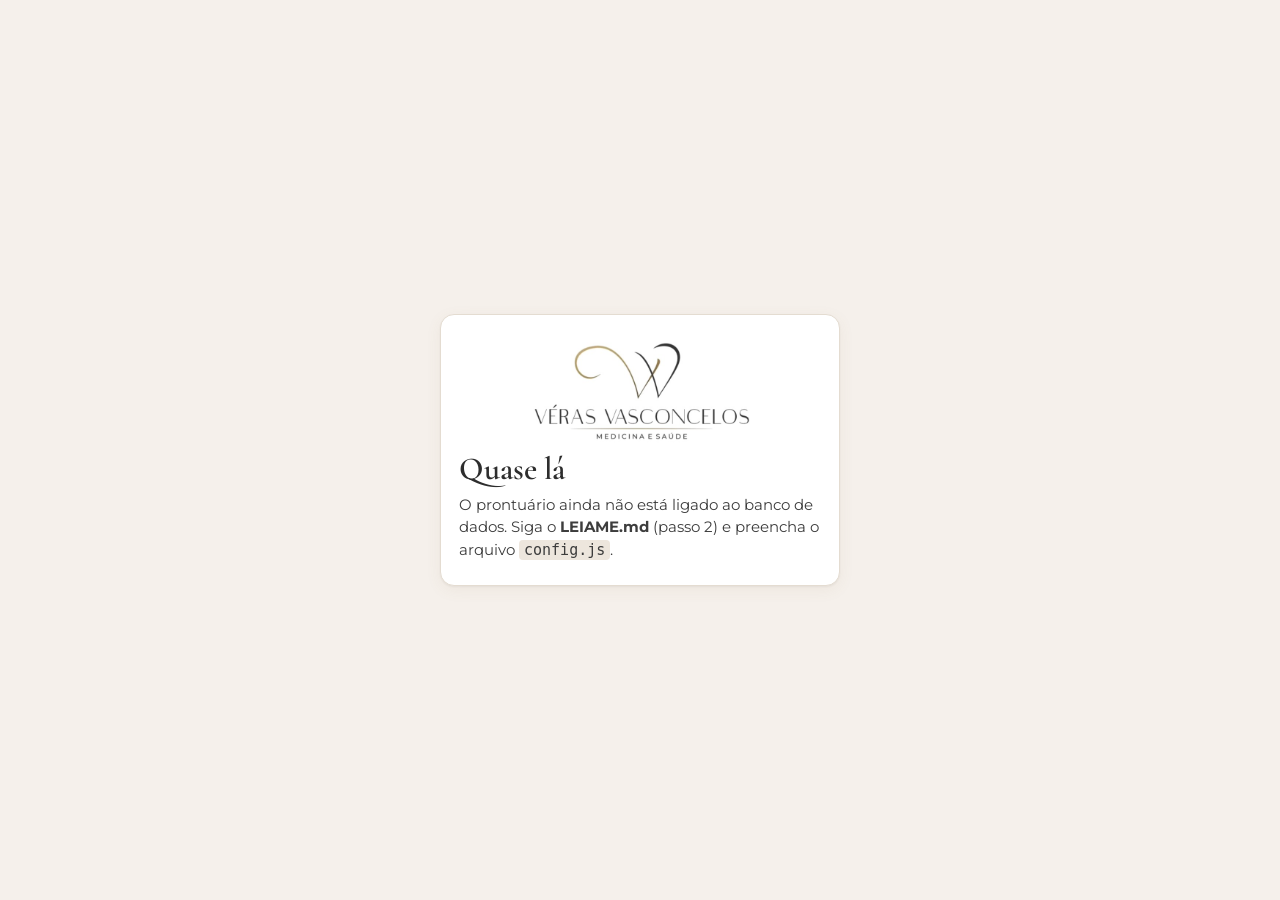
==== prontuario/index.html @ 3e129592 "Adiciona Prontuário Véras Vasconcelos: admissão, evoluções com fotos, materiais, financeiro e backup" ====
<!doctype html>
<html lang="pt-BR">
<head>
  <meta charset="utf-8">
  <meta name="viewport" content="width=device-width, initial-scale=1, viewport-fit=cover">
  <meta name="robots" content="noindex, nofollow">
  <meta name="theme-color" content="#F5F0EB">
  <meta name="apple-mobile-web-app-capable" content="yes">
  <meta name="apple-mobile-web-app-status-bar-style" content="default">
  <meta name="apple-mobile-web-app-title" content="Prontuário VV">
  <title>Prontuário · Véras Vasconcelos</title>
  <link rel="manifest" href="manifest.webmanifest">
  <link rel="icon" type="image/png" href="icones/icone-192.png">
  <link rel="apple-touch-icon" href="icones/apple-touch-icon.png">
  <link rel="stylesheet" href="style.css">
</head>
<body>

  <!-- Falta configurar o Supabase -->
  <main id="tela-config" class="tela-centro" hidden>
    <div class="cartao cartao-estreito">
      <img src="icones/logo.jpg" alt="Véras Vasconcelos Medicina e Saúde" class="logo-login">
      <h1>Quase lá</h1>
      <p>O prontuário ainda não está ligado ao banco de dados. Siga o <b>LEIAME.md</b> (passo 2) e preencha o arquivo <code>config.js</code>.</p>
    </div>
  </main>

  <!-- Login -->
  <main id="tela-login" class="tela-centro" hidden>
    <form id="form-login" class="cartao cartao-estreito" autocomplete="on">
      <img src="icones/logo.jpg" alt="Véras Vasconcelos Medicina e Saúde" class="logo-login">
      <p class="sobretitulo centro">Prontuário eletrônico</p>
      <div class="campo">
        <label for="login-usuario">Usuário</label>
        <input id="login-usuario" name="username" type="text" autocomplete="username" autocapitalize="none" spellcheck="false" required>
      </div>
      <div class="campo">
        <label for="login-senha">Senha</label>
        <input id="login-senha" name="password" type="password" autocomplete="current-password" required>
      </div>
      <label class="chip chip-largo">
        <input id="login-lembrar" type="checkbox">
        <span>Manter conectado neste aparelho (só no seu celular ou computador pessoal)</span>
      </label>
      <p id="login-erro" class="erro" role="alert" hidden></p>
      <button id="login-botao" type="submit" class="botao botao-primario botao-largo">Entrar</button>
    </form>
  </main>

  <!-- Usuário fora da equipe -->
  <main id="tela-sem-equipe" class="tela-centro" hidden>
    <div class="cartao cartao-estreito">
      <h1>Acesso ainda não liberado</h1>
      <p>O usuário <b id="sem-equipe-email"></b> entrou, mas não está na lista da equipe. Peça para incluir (LEIAME.md, passo 1.7).</p>
      <button id="botao-sair-2" type="button" class="botao botao-secundario">Sair</button>
    </div>
  </main>

  <!-- App -->
  <div id="tela-app" hidden>
    <header class="topo">
      <a href="#/pacientes" class="marca" aria-label="Início">
        <img src="icones/icone-192.png" alt="" width="36" height="36">
        <span><b>Véras Vasconcelos</b><small>Prontuário</small></span>
      </a>
      <nav class="menu-principal" aria-label="Menu">
        <a href="#/pacientes" data-menu="pacientes"><span aria-hidden="true">👤</span>Pacientes</a>
        <a href="#/financeiro" data-menu="financeiro"><span aria-hidden="true">💰</span>Financeiro</a>
        <a href="#/materiais" data-menu="materiais"><span aria-hidden="true">🩹</span>Materiais</a>
        <a href="#/backup" data-menu="backup"><span aria-hidden="true">💾</span>Backup</a>
      </nav>
      <details class="menu-usuario">
        <summary aria-label="Conta"><span id="topo-usuario"></span> ▾</summary>
        <div class="menu-usuario-itens">
          <button id="botao-trocar-senha" type="button">Trocar senha</button>
          <button id="botao-sair-todos" type="button">Sair de todos os aparelhos</button>
          <button id="botao-sair" type="button">Sair</button>
        </div>
      </details>
    </header>
    <main id="conteudo" class="conteudo"></main>
  </div>

  <div id="aviso" class="aviso" role="status" aria-live="polite" hidden></div>

  <script src="config.js"></script>
  <script src="vendor/supabase.js"></script>
  <script type="module" src="js/app.js"></script>
</body>
</html>
---- prontuario/style.css ----
/* Prontuário Véras Vasconcelos — identidade: ouro, creme, carvão;
   Cormorant Garamond (títulos) + Montserrat (texto) */

@font-face { font-family: "Montserrat"; src: url("fontes/Montserrat.woff2") format("woff2"); font-weight: 100 900; font-display: swap; }
@font-face { font-family: "Cormorant Garamond"; src: url("fontes/Cormorant.woff2") format("woff2"); font-weight: 300 700; font-display: swap; }

:root {
  --ouro: #B89A6A;
  --ouro-escuro: #8C7044;
  --ouro-claro: #D4B896;
  --creme: #F5F0EB;
  --creme-2: #EDE6DD;
  --taupe: #C8B49A;
  --carvao: #2D2D2D;
  --texto: #3D3D3D;
  --suave: #6B6B6B;
  --branco: #FFFFFF;
  --linha: #E4DCD1;
  --perigo: #A14B4B;
  --perigo-fundo: #F6E9E7;
  --ok-fundo: #2D2D2D;
  --raio: 14px;
  --sombra: 0 1px 2px rgba(45, 45, 45, .05), 0 4px 16px rgba(140, 112, 68, .07);
  --fonte: "Montserrat", system-ui, -apple-system, "Segoe UI", sans-serif;
  --fonte-titulo: "Cormorant Garamond", Georgia, serif;
  --topo: 64px;
  --menu-baixo: 0px;
}

* { box-sizing: border-box; }
html { -webkit-text-size-adjust: 100%; }
body {
  margin: 0;
  font-family: var(--fonte);
  font-size: 15px;
  line-height: 1.5;
  color: var(--texto);
  background: var(--creme);
  -webkit-font-smoothing: antialiased;
}
[hidden] { display: none !important; }
a { color: var(--ouro-escuro); }
h1, h2, h3 { font-family: var(--fonte-titulo); color: var(--carvao); font-weight: 600; line-height: 1.15; margin: 0; }
h1 { font-size: 2rem; }
h2 { font-size: 1.5rem; }
h3 { font-size: 1.3rem; }
p { margin: .4em 0; }
code { background: var(--creme-2); padding: 1px 5px; border-radius: 4px; }

/* ---------- Telas de entrada ---------- */
.tela-centro { min-height: 100vh; min-height: 100dvh; display: grid; place-items: center; padding: 24px 16px; }
.cartao-estreito { width: 100%; max-width: 400px; }
.logo-login { display: block; width: 220px; max-width: 80%; margin: 4px auto 8px; }
.centro { text-align: center; }

/* ---------- Topo e menu ---------- */
.topo {
  position: sticky; top: 0; z-index: 20;
  display: flex; align-items: center; gap: 16px;
  height: var(--topo);
  padding: 0 max(16px, env(safe-area-inset-left));
  background: rgba(255, 255, 255, .92);
  backdrop-filter: blur(8px);
  border-bottom: 1px solid var(--linha);
}
.marca { display: flex; align-items: center; gap: 10px; text-decoration: none; color: var(--carvao); }
.marca img { border-radius: 10px; }
.marca span { display: flex; flex-direction: column; line-height: 1.1; }
.marca b { font-family: var(--fonte-titulo); font-size: 1.15rem; font-weight: 600; }
.marca small { font-size: .68rem; letter-spacing: .18em; text-transform: uppercase; color: var(--ouro-escuro); }

.menu-principal { display: flex; gap: 4px; margin-left: auto; }
.menu-principal a {
  display: flex; align-items: center; gap: 6px;
  padding: 8px 12px; border-radius: 999px;
  text-decoration: none; color: var(--suave); font-weight: 500; font-size: .9rem;
}
.menu-principal a:hover { background: var(--creme); color: var(--carvao); }
.menu-principal a.ativo { background: var(--carvao); color: var(--branco); }

.menu-usuario { position: relative; }
.menu-usuario summary {
  list-style: none; cursor: pointer; padding: 8px 12px; border-radius: 999px;
  font-size: .85rem; color: var(--suave); white-space: nowrap; max-width: 180px; overflow: hidden; text-overflow: ellipsis;
}
.menu-usuario summary::-webkit-details-marker { display: none; }
.menu-usuario summary:hover { background: var(--creme); }
.menu-usuario-itens {
  position: absolute; right: 0; top: calc(100% + 6px); min-width: 230px;
  background: var(--branco); border: 1px solid var(--linha); border-radius: 12px; box-shadow: var(--sombra);
  padding: 6px; display: flex; flex-direction: column;
}
.menu-usuario-itens button {
  text-align: left; background: none; border: 0; padding: 10px 12px; border-radius: 8px;
  font: inherit; color: var(--texto); cursor: pointer;
}
.menu-usuario-itens button:hover { background: var(--creme); }

/* Celular: menu embaixo, como aplicativo */
@media (max-width: 760px) {
  :root { --menu-baixo: calc(62px + env(safe-area-inset-bottom)); }
  .marca span small { display: none; }
  /* o desfoque do topo prenderia o menu fixo dentro dele */
  .topo { backdrop-filter: none; background: var(--branco); }
  .menu-principal {
    position: fixed; left: 0; right: 0; bottom: 0; z-index: 30;
    height: var(--menu-baixo); padding: 6px 6px env(safe-area-inset-bottom);
    background: rgba(255, 255, 255, .97); border-top: 1px solid var(--linha);
    justify-content: space-around; gap: 0;
  }
  .menu-principal a { flex-direction: column; gap: 0; font-size: .7rem; padding: 4px 6px; border-radius: 10px; flex: 1; }
  .menu-principal a span { font-size: 1.25rem; }
  .menu-principal a.ativo { background: var(--creme); color: var(--carvao); }
  .menu-usuario { margin-left: auto; }
}

/* ---------- Conteúdo ---------- */
.conteudo {
  max-width: 920px; margin: 0 auto;
  padding: 20px 16px calc(32px + var(--menu-baixo));
}
.tela > * + * { margin-top: 14px; }
.carregando { padding: 48px 0; text-align: center; color: var(--suave); }

.cabecalho-tela { display: flex; align-items: flex-end; justify-content: space-between; gap: 12px; flex-wrap: wrap; margin-bottom: 6px; }
.cabecalho-tela h1 { overflow-wrap: anywhere; }
.sobretitulo { margin: 0 0 2px; font-size: .72rem; letter-spacing: .2em; text-transform: uppercase; color: var(--ouro-escuro); font-weight: 600; }
.voltar { display: inline-block; margin-bottom: 4px; text-decoration: none; font-size: .9rem; color: var(--suave); }
.voltar:hover { color: var(--carvao); }
.texto-suave { color: var(--suave); }
.pequeno { font-size: .82rem; }
.texto-corrido { white-space: pre-wrap; overflow-wrap: anywhere; }

.cartao {
  background: var(--branco); border: 1px solid var(--linha); border-radius: var(--raio);
  box-shadow: var(--sombra); padding: 18px;
}
.cartao > h3:first-child { margin-bottom: 10px; }
.cartao.sem-padding { padding: 0; overflow: hidden; }
.titulo-tabela { padding: 16px 18px 8px; }
.vazio { padding: 28px 16px; text-align: center; color: var(--suave); }
.subcabecalho { display: flex; align-items: center; justify-content: space-between; gap: 10px; margin-bottom: 8px; flex-wrap: wrap; }
.subcabecalho h3 { font-size: 1.25rem; }

/* ---------- Botões ---------- */
.botao {
  display: inline-flex; align-items: center; justify-content: center; gap: 6px;
  min-height: 44px; padding: 10px 18px; border-radius: 999px;
  font: inherit; font-weight: 600; font-size: .92rem; text-decoration: none; cursor: pointer;
  border: 1px solid transparent; transition: background .15s, border-color .15s, color .15s;
}
.botao:disabled { opacity: .55; cursor: wait; }
.botao-primario { background: var(--carvao); color: var(--branco); }
.botao-primario:hover { background: #000; }
.botao-secundario { background: var(--branco); color: var(--carvao); border-color: var(--taupe); }
.botao-secundario:hover { border-color: var(--ouro); background: #FFFCF8; }
.botao-perigo { background: var(--perigo); color: var(--branco); }
.botao-perigo-texto { background: none; color: var(--perigo); border-color: transparent; }
.botao-perigo-texto:hover { background: var(--perigo-fundo); }
.botao-pequeno { min-height: 36px; padding: 6px 14px; font-size: .85rem; }
.botao-largo { width: 100%; }
.botao-link { background: none; border: 0; padding: 4px 0; font: inherit; font-weight: 600; font-size: .88rem; color: var(--ouro-escuro); cursor: pointer; text-decoration: none; }
.botao-link:hover { text-decoration: underline; }
.botao-icone { background: none; border: 0; width: 40px; height: 40px; border-radius: 50%; font-size: 1rem; cursor: pointer; color: var(--suave); flex: none; }
.botao-icone:hover { background: var(--creme); color: var(--carvao); }
:focus-visible { outline: 2px solid var(--ouro); outline-offset: 2px; }

/* ---------- Formulários ---------- */
.grade-campos { display: grid; grid-template-columns: repeat(6, 1fr); gap: 12px 14px; }
.campo { grid-column: span 6; min-width: 0; }
.campo-meia { grid-column: span 3; }
.campo-terco { grid-column: span 2; }
.grade-campos > p { grid-column: span 6; margin: 0; }
@media (max-width: 560px) {
  .campo-meia { grid-column: span 6; }
  .campo-terco { grid-column: span 3; }
}
.campo label, fieldset.campo legend { display: block; font-size: .8rem; font-weight: 600; color: var(--suave); margin-bottom: 5px; }
.campo label > input, .campo label > select { margin-top: 5px; }
.unidade { font-weight: 400; }
input[type=text], input[type=search], input[type=tel], input[type=date], input[type=datetime-local], input[type=month], input[type=password], select, textarea {
  width: 100%; min-height: 44px; padding: 10px 12px;
  font: inherit; font-size: 16px; color: var(--carvao);
  background: #FDFBF8; border: 1px solid var(--linha); border-radius: 10px;
  -webkit-appearance: none; appearance: none;
}
select {
  background-image: linear-gradient(45deg, transparent 50%, var(--suave) 50%), linear-gradient(135deg, var(--suave) 50%, transparent 50%);
  background-position: calc(100% - 18px) 50%, calc(100% - 13px) 50%;
  background-size: 5px 5px; background-repeat: no-repeat; padding-right: 34px;
}
textarea { resize: vertical; line-height: 1.5; }
input:focus, select:focus, textarea:focus { outline: none; border-color: var(--ouro); background: var(--branco); box-shadow: 0 0 0 3px rgba(184, 154, 106, .18); }
fieldset.campo { border: 0; padding: 0; margin: 0; }
.opcoes { display: flex; flex-wrap: wrap; gap: 8px; }
.chip { display: inline-flex; position: relative; cursor: pointer; }
.chip input { position: absolute; opacity: 0; inset: 0; margin: 0; cursor: pointer; }
.chip span {
  display: inline-flex; align-items: center; min-height: 38px; padding: 7px 14px; border-radius: 999px;
  background: #FDFBF8; border: 1px solid var(--linha); font-size: .88rem; color: var(--texto); user-select: none;
}
.chip input:checked + span { background: var(--carvao); border-color: var(--carvao); color: var(--branco); }
.chip input:focus-visible + span { outline: 2px solid var(--ouro); outline-offset: 2px; }
.chip-largo { display: flex; margin: 8px 0; }
.chip-largo span { border-radius: 12px; width: 100%; }
.chip-largo input:checked + span { background: var(--creme); color: var(--carvao); border-color: var(--ouro); }
.chip-largo input:checked + span::before { content: "✓ "; color: var(--ouro-escuro); font-weight: 700; margin-right: 6px; }

.acoes-form { grid-column: span 6; display: flex; justify-content: flex-end; gap: 10px; flex-wrap: wrap; margin-top: 8px; }
.cartao > .acoes-form { margin-top: 16px; }
.erro { color: var(--perigo); background: var(--perigo-fundo); padding: 8px 12px; border-radius: 8px; font-size: .9rem; }
.erro-tela h2 { margin-bottom: 8px; }

/* Ficha em seções que abrem e fecham */
.ficha > * + * { margin-top: 12px; }
.secao { background: var(--branco); border: 1px solid var(--linha); border-radius: var(--raio); box-shadow: var(--sombra); }
.secao > summary {
  display: flex; align-items: center; gap: 12px; padding: 16px 18px; cursor: pointer; list-style: none;
  font-family: var(--fonte-titulo); font-size: 1.3rem; font-weight: 600; color: var(--carvao);
}
.secao > summary::-webkit-details-marker { display: none; }
.secao > summary::after { content: "+"; margin-left: auto; font-family: var(--fonte); font-size: 1.3rem; color: var(--ouro); }
.secao[open] > summary::after { content: "–"; }
.secao[open] > summary { border-bottom: 1px solid var(--linha); }
.secao > :not(summary) { padding: 16px 18px; }
.secao > .destaque-medida { padding-bottom: 0; }
.secao-num { font-family: var(--fonte); font-size: .75rem; font-weight: 600; color: var(--ouro-escuro); letter-spacing: .1em; }
.secao-preenchidos { font-family: var(--fonte); font-size: .75rem; font-weight: 500; color: var(--suave); }
.botoes-secoes { display: flex; gap: 16px; margin-top: 8px; }

.barra-salvar {
  position: sticky; bottom: calc(var(--menu-baixo) + 10px); z-index: 10;
  display: flex; justify-content: flex-end; gap: 10px;
  padding: 10px; border-radius: 999px;
  background: rgba(255, 255, 255, .95); border: 1px solid var(--linha); box-shadow: 0 6px 24px rgba(45, 45, 45, .12);
}

/* ---------- Lista de pacientes ---------- */
.barra-filtros { display: flex; flex-direction: column; gap: 10px; }
.busca { background: var(--branco) !important; }
.segmentos { display: flex; gap: 6px; overflow-x: auto; padding-bottom: 2px; }
.segmento {
  flex: none; min-height: 36px; padding: 6px 14px; border-radius: 999px; cursor: pointer;
  font: inherit; font-size: .85rem; font-weight: 500; color: var(--suave);
  background: transparent; border: 1px solid var(--linha);
}
.segmento.ativo { background: var(--carvao); color: var(--branco); border-color: var(--carvao); }
.lista-pacientes { list-style: none; margin: 0; padding: 0; background: var(--branco); border: 1px solid var(--linha); border-radius: var(--raio); box-shadow: var(--sombra); overflow: hidden; }
.lista-pacientes li + li { border-top: 1px solid var(--linha); }
.item-paciente { display: flex; align-items: center; gap: 12px; padding: 14px 16px; text-decoration: none; color: inherit; }
.item-paciente:hover { background: #FDFBF8; }
.avatar {
  flex: none; width: 42px; height: 42px; border-radius: 50%; display: grid; place-items: center;
  background: var(--creme); color: var(--ouro-escuro); font-weight: 600; font-size: .85rem; border: 1px solid var(--taupe);
}
.item-paciente-texto { display: flex; flex-direction: column; min-width: 0; flex: 1; }
.item-paciente-texto strong { color: var(--carvao); font-weight: 600; overflow: hidden; text-overflow: ellipsis; white-space: nowrap; }
.item-paciente-texto small { color: var(--suave); font-size: .8rem; }
.etiqueta { flex: none; font-size: .7rem; text-transform: uppercase; letter-spacing: .08em; padding: 3px 8px; border-radius: 999px; background: var(--creme-2); color: var(--suave); }
.seta { color: var(--taupe); font-size: 1.5rem; }

/* ---------- Página do paciente ---------- */
.abas { display: flex; gap: 4px; overflow-x: auto; border-bottom: 1px solid var(--linha); margin: 10px -16px 0; padding: 0 16px; scrollbar-width: none; }
.abas::-webkit-scrollbar { display: none; }
.aba { flex: none; padding: 10px 12px; text-decoration: none; color: var(--suave); font-weight: 500; font-size: .9rem; border-bottom: 2px solid transparent; margin-bottom: -1px; }
.aba.ativa { color: var(--carvao); border-bottom-color: var(--ouro); font-weight: 600; }
.aba-corpo > * + * { margin-top: 14px; }
.alertas { display: flex; flex-wrap: wrap; gap: 6px; }
.alerta { font-size: .8rem; font-weight: 600; padding: 5px 11px; border-radius: 999px; background: #FBF4E8; color: var(--ouro-escuro); border: 1px solid var(--ouro-claro); }
.dados { display: grid; grid-template-columns: minmax(110px, 30%) 1fr; gap: 6px 14px; margin: 0; }
.dados dt { color: var(--suave); font-size: .85rem; }
.dados dd { margin: 0; overflow-wrap: anywhere; }
.lista-simples { list-style: none; margin: 0; padding: 0; }
.lista-simples li { display: flex; align-items: center; justify-content: space-between; gap: 10px; padding: 10px 0; border-top: 1px solid var(--linha); }
.lista-simples li:first-child { border-top: 0; }
.lista-simples li > div { display: flex; flex-direction: column; min-width: 0; }
.lista-simples small { color: var(--suave); font-size: .8rem; }
.acoes-rodape { display: flex; justify-content: center; padding-top: 6px; }

.linha-tempo { list-style: none; margin: 0; padding: 0; }
.linha-tempo > li + li { margin-top: 12px; }
.evolucao { border-left: 3px solid var(--ouro); }
.destaque-medida { font-weight: 600; color: var(--ouro-escuro); font-size: .9rem; }
.avaliacao-resumo summary, .medidas summary { cursor: pointer; font-weight: 600; font-size: .88rem; color: var(--ouro-escuro); margin: 6px 0; }
.avaliacao-resumo div { display: flex; flex-direction: column; gap: 2px; font-size: .88rem; }
.assinatura { font-size: .78rem; font-style: italic; color: var(--suave); margin-top: 10px; }

/* ---------- Fotos ---------- */
.grade-fotos { display: grid; grid-template-columns: repeat(auto-fill, minmax(110px, 1fr)); gap: 8px; margin: 10px 0; }
.grade-fotos:empty { display: none; }
.foto {
  position: relative; aspect-ratio: 1; padding: 0; border: 1px solid var(--linha); border-radius: 10px; overflow: hidden;
  background: var(--creme); cursor: pointer; font: inherit;
}
.foto img { width: 100%; height: 100%; object-fit: cover; display: block; }
.foto-data {
  position: absolute; left: 0; right: 0; bottom: 0; padding: 14px 6px 4px; font-size: .7rem; color: #fff; text-align: left;
  background: linear-gradient(transparent, rgba(0, 0, 0, .6)); white-space: nowrap; overflow: hidden; text-overflow: ellipsis;
}
.foto-doc { display: flex; flex-direction: column; align-items: center; justify-content: center; height: 100%; gap: 4px; font-size: 2rem; padding: 6px; }
.foto-doc small { font-size: .7rem; color: var(--suave); overflow-wrap: anywhere; text-align: center; }
.foto-previa { cursor: default; }
.foto-remover {
  position: absolute; top: 4px; right: 4px; width: 30px; height: 30px; border-radius: 50%; border: 0;
  background: rgba(45, 45, 45, .8); color: #fff; cursor: pointer; font-size: .8rem;
}
.escolher-fotos { margin-top: 8px; }
.visualizador { display: flex; flex-direction: column; align-items: center; gap: 10px; }
.visualizador-img { max-width: 100%; max-height: 70vh; border-radius: 10px; object-fit: contain; background: var(--creme); }
.visualizador-legenda { color: var(--suave); font-size: .85rem; text-align: center; }
.visualizador-botoes { display: flex; gap: 8px; flex-wrap: wrap; justify-content: center; }

/* ---------- Materiais na evolução ---------- */
.linha-material { display: grid; grid-template-columns: 1fr 84px 40px; gap: 8px; align-items: center; margin-bottom: 8px; }
.linha-total { display: flex; align-items: center; justify-content: space-between; gap: 10px; flex-wrap: wrap; margin-top: 4px; }

/* ---------- Números e tabelas ---------- */
.numeros { display: grid; grid-template-columns: repeat(auto-fit, minmax(150px, 1fr)); gap: 10px; }
.numero { background: var(--branco); border: 1px solid var(--linha); border-radius: var(--raio); padding: 14px 16px; box-shadow: var(--sombra); }
.painel-financeiro .numero { box-shadow: none; background: #FDFBF8; }
.painel-financeiro > * + * { margin-top: 12px; }
.numero small { display: block; font-size: .75rem; color: var(--suave); text-transform: uppercase; letter-spacing: .08em; font-weight: 600; }
.numero strong { display: block; font-family: var(--fonte-titulo); font-size: 1.7rem; font-weight: 600; color: var(--carvao); font-variant-numeric: tabular-nums; }
.negativo, .numero.negativo strong { color: var(--perigo); }
.rolagem { overflow-x: auto; }
.tabela { width: 100%; border-collapse: collapse; font-size: .9rem; }
.tabela th { text-align: left; font-size: .72rem; text-transform: uppercase; letter-spacing: .08em; color: var(--suave); font-weight: 600; padding: 10px 14px; border-bottom: 1px solid var(--linha); background: #FDFBF8; }
.tabela td { padding: 10px 14px; border-bottom: 1px solid var(--linha); }
.tabela tr:last-child td { border-bottom: 0; }
.tabela .num { text-align: right; font-variant-numeric: tabular-nums; white-space: nowrap; }
.tabela tr.inativo td { color: var(--suave); }
.medidas .tabela td, .medidas .tabela th { padding: 6px 8px; }
.seletor-mes { width: auto; background: var(--branco) !important; }

/* ---------- Backup e impressão ---------- */
.pilha-botoes { display: flex; flex-wrap: wrap; gap: 10px; margin: 12px 0; }
progress { width: 100%; height: 8px; accent-color: var(--ouro); }
.progresso { font-size: .9rem; color: var(--suave); }
.quadro-impressao { width: 100%; height: 75vh; border: 1px solid var(--linha); border-radius: var(--raio); background: #fff; }

/* ---------- Janelas e avisos ---------- */
.dialogo {
  width: min(440px, calc(100vw - 32px)); max-height: calc(100dvh - 32px); overflow: auto;
  border: 0; border-radius: 18px; padding: 20px; box-shadow: 0 20px 60px rgba(0, 0, 0, .25); color: var(--texto);
}
.dialogo-largo { width: min(640px, calc(100vw - 32px)); }
.dialogo::backdrop { background: rgba(45, 45, 45, .45); }
.dialogo-topo { display: flex; align-items: center; justify-content: space-between; margin-bottom: 12px; }
.dialogo-botoes { display: flex; justify-content: flex-end; gap: 10px; margin-top: 16px; flex-wrap: wrap; }

.aviso {
  position: fixed; left: 50%; transform: translateX(-50%); z-index: 100;
  bottom: calc(var(--menu-baixo) + 20px);
  max-width: min(520px, calc(100vw - 32px)); padding: 12px 18px; border-radius: 14px;
  background: var(--carvao); color: #fff; font-size: .9rem; box-shadow: 0 8px 30px rgba(0, 0, 0, .25);
}
.aviso-erro { background: var(--perigo); }
.aviso-info { background: var(--ouro-escuro); }

@media print {
  .topo, .menu-principal, .barra-salvar, .aviso { display: none !important; }
}
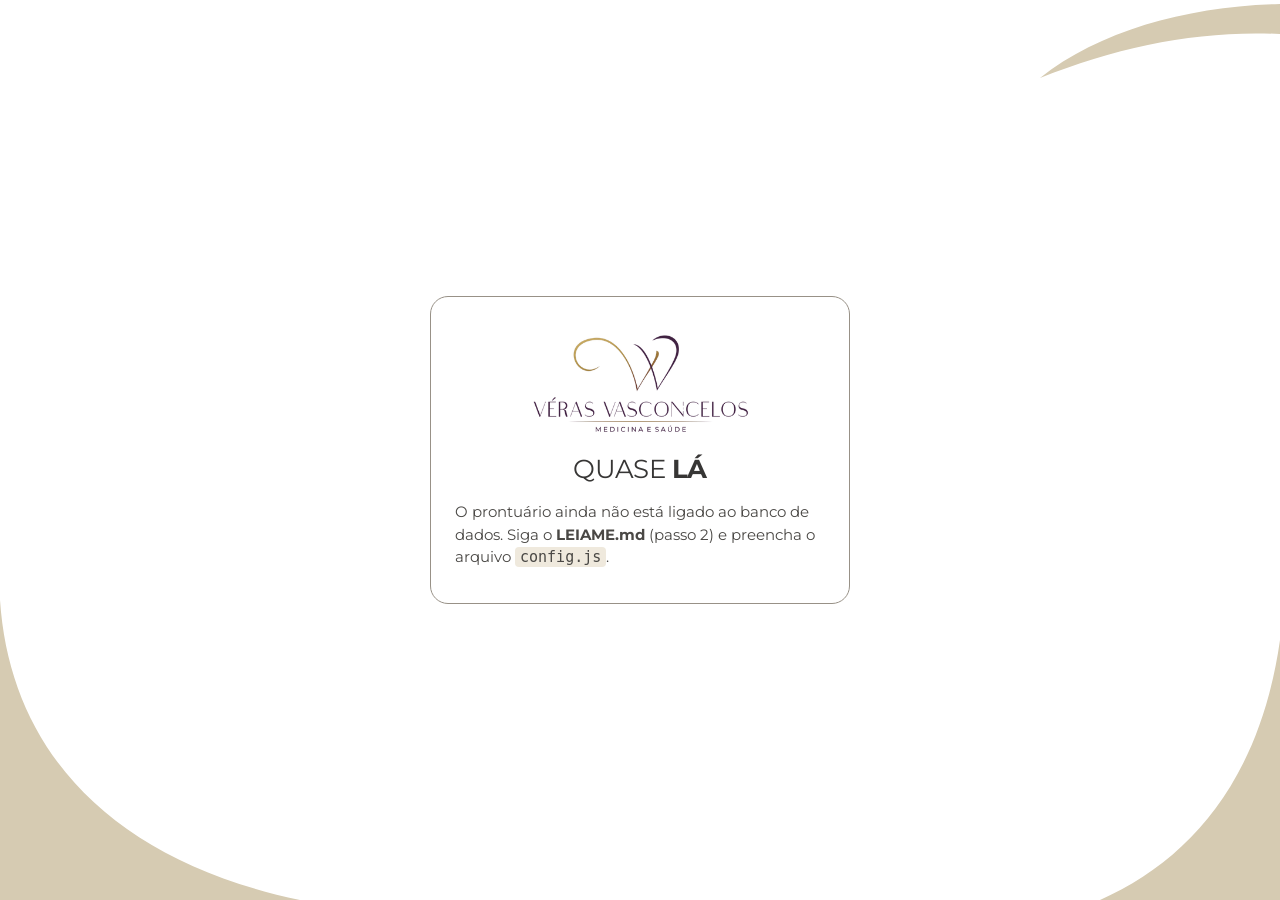
==== commit c22c6a48: "Refaz o visual do prontuário com base na ficha de atendimento da Mariana - Telas copiam as folhas de" ====
--- a/prontuario/index.html
+++ b/prontuario/index.html
@@ -4,7 +4,7 @@
   <meta charset="utf-8">
   <meta name="viewport" content="width=device-width, initial-scale=1, viewport-fit=cover">
   <meta name="robots" content="noindex, nofollow">
-  <meta name="theme-color" content="#F5F0EB">
+  <meta name="theme-color" content="#FFFFFF">
   <meta name="apple-mobile-web-app-capable" content="yes">
   <meta name="apple-mobile-web-app-status-bar-style" content="default">
   <meta name="apple-mobile-web-app-title" content="Prontuário VV">
@@ -16,31 +16,39 @@
 </head>
 <body>
 
+  <!-- Arcos bege dos cantos, iguais aos da ficha de papel -->
+  <div class="enfeite" aria-hidden="true">
+    <svg class="arco-topo" viewBox="0 0 300 80"><path d="M60 78 C120 30 210 6 300 4 L300 34 C220 30 140 46 60 78 Z"/></svg>
+    <svg class="arco-esq" viewBox="0 0 380 300"><path d="M0 0 C10 150 110 260 300 300 L0 300 Z"/></svg>
+    <svg class="arco-dir" viewBox="0 0 240 260"><path d="M240 0 L240 260 L60 260 C150 220 220 140 240 0 Z"/></svg>
+  </div>
+
   <!-- Falta configurar o Supabase -->
   <main id="tela-config" class="tela-centro" hidden>
-    <div class="cartao cartao-estreito">
-      <img src="icones/logo.jpg" alt="Véras Vasconcelos Medicina e Saúde" class="logo-login">
-      <h1>Quase lá</h1>
+    <div class="folha-login">
+      <img src="icones/logo.png" alt="Véras Vasconcelos Medicina e Saúde" class="logo-login">
+      <h1 class="titulo-ficha">Quase <b>lá</b></h1>
       <p>O prontuário ainda não está ligado ao banco de dados. Siga o <b>LEIAME.md</b> (passo 2) e preencha o arquivo <code>config.js</code>.</p>
     </div>
   </main>
 
   <!-- Login -->
   <main id="tela-login" class="tela-centro" hidden>
-    <form id="form-login" class="cartao cartao-estreito" autocomplete="on">
-      <img src="icones/logo.jpg" alt="Véras Vasconcelos Medicina e Saúde" class="logo-login">
-      <p class="sobretitulo centro">Prontuário eletrônico</p>
+    <form id="form-login" class="folha-login" autocomplete="on">
+      <img src="icones/logo.png" alt="Véras Vasconcelos Medicina e Saúde" class="logo-login">
+      <h1 class="titulo-ficha">Prontuário <b>eletrônico</b></h1>
       <div class="campo">
-        <label for="login-usuario">Usuário</label>
-        <input id="login-usuario" name="username" type="text" autocomplete="username" autocapitalize="none" spellcheck="false" required>
+        <label for="login-usuario" class="rotulo-forte">Usuário</label>
+        <input id="login-usuario" name="username" type="text" class="caixa-entrada" autocomplete="username" autocapitalize="none" spellcheck="false" required>
       </div>
       <div class="campo">
-        <label for="login-senha">Senha</label>
-        <input id="login-senha" name="password" type="password" autocomplete="current-password" required>
+        <label for="login-senha" class="rotulo-forte">Senha</label>
+        <input id="login-senha" name="password" type="password" class="caixa-entrada" autocomplete="current-password" required>
       </div>
-      <label class="chip chip-largo">
+      <label class="caixinha" style="margin: 14px 0">
         <input id="login-lembrar" type="checkbox">
-        <span>Manter conectado neste aparelho (só no seu celular ou computador pessoal)</span>
+        <span class="quadrado" aria-hidden="true"></span>
+        <span class="texto">Manter conectado neste aparelho (só no seu celular ou computador pessoal)</span>
       </label>
       <p id="login-erro" class="erro" role="alert" hidden></p>
       <button id="login-botao" type="submit" class="botao botao-primario botao-largo">Entrar</button>
@@ -49,9 +57,10 @@
 
   <!-- Usuário fora da equipe -->
   <main id="tela-sem-equipe" class="tela-centro" hidden>
-    <div class="cartao cartao-estreito">
-      <h1>Acesso ainda não liberado</h1>
-      <p>O usuário <b id="sem-equipe-email"></b> entrou, mas não está na lista da equipe. Peça para incluir (LEIAME.md, passo 1.7).</p>
+    <div class="folha-login">
+      <img src="icones/logo.png" alt="Véras Vasconcelos Medicina e Saúde" class="logo-login">
+      <h1 class="titulo-ficha">Acesso <b>não liberado</b></h1>
+      <p>O usuário <b id="sem-equipe-email"></b> entrou, mas não está na lista da equipe. Peça para incluir (LEIAME.md, passo 1.6).</p>
       <button id="botao-sair-2" type="button" class="botao botao-secundario">Sair</button>
     </div>
   </main>
@@ -59,15 +68,16 @@
   <!-- App -->
   <div id="tela-app" hidden>
     <header class="topo">
-      <a href="#/pacientes" class="marca" aria-label="Início">
-        <img src="icones/icone-192.png" alt="" width="36" height="36">
-        <span><b>Véras Vasconcelos</b><small>Prontuário</small></span>
-      </a>
+      <a href="#/pacientes" class="marca" aria-label="Início"><img src="icones/logo.png" alt="Véras Vasconcelos Medicina e Saúde"></a>
       <nav class="menu-principal" aria-label="Menu">
-        <a href="#/pacientes" data-menu="pacientes"><span aria-hidden="true">👤</span>Pacientes</a>
-        <a href="#/financeiro" data-menu="financeiro"><span aria-hidden="true">💰</span>Financeiro</a>
-        <a href="#/materiais" data-menu="materiais"><span aria-hidden="true">🩹</span>Materiais</a>
-        <a href="#/backup" data-menu="backup"><span aria-hidden="true">💾</span>Backup</a>
+        <a href="#/pacientes" data-menu="pacientes">
+          <svg class="icone" viewBox="0 0 24 24" fill="none" stroke="currentColor" stroke-width="1.8" stroke-linecap="round"><circle cx="12" cy="8" r="4"/><path d="M4 21c1.5-4 4.5-6 8-6s6.5 2 8 6"/></svg>Pacientes</a>
+        <a href="#/financeiro" data-menu="financeiro">
+          <svg class="icone" viewBox="0 0 24 24" fill="none" stroke="currentColor" stroke-width="1.8" stroke-linecap="round"><rect x="3" y="6" width="18" height="13" rx="2"/><path d="M3 10h18M7 15h3"/></svg>Financeiro</a>
+        <a href="#/materiais" data-menu="materiais">
+          <svg class="icone" viewBox="0 0 24 24" fill="none" stroke="currentColor" stroke-width="1.8" stroke-linecap="round"><rect x="3" y="8" width="18" height="8" rx="4" transform="rotate(-45 12 12)"/><path d="M10 10h.01M14 14h.01M12 12h.01"/></svg>Materiais</a>
+        <a href="#/backup" data-menu="backup">
+          <svg class="icone" viewBox="0 0 24 24" fill="none" stroke="currentColor" stroke-width="1.8" stroke-linecap="round"><path d="M12 4v11M7 10l5 5 5-5M4 20h16"/></svg>Backup</a>
       </nav>
       <details class="menu-usuario">
         <summary aria-label="Conta"><span id="topo-usuario"></span> ▾</summary>
--- a/prontuario/style.css
+++ b/prontuario/style.css
@@ -1,362 +1,408 @@
-/* Prontuário Véras Vasconcelos — identidade: ouro, creme, carvão;
-   Cormorant Garamond (títulos) + Montserrat (texto) */
+/* Prontuário Véras Vasconcelos
+   Visual copiado das folhas de atendimento da Mariana:
+   painel bege, quadros com título na borda, caixinhas quadradas,
+   tabelas com cabeçalho dourado, títulos "FICHA DE ANAMNESE" e arcos bege nos cantos. */
 
 @font-face { font-family: "Montserrat"; src: url("fontes/Montserrat.woff2") format("woff2"); font-weight: 100 900; font-display: swap; }
-@font-face { font-family: "Cormorant Garamond"; src: url("fontes/Cormorant.woff2") format("woff2"); font-weight: 300 700; font-display: swap; }
 
 :root {
-  --ouro: #B89A6A;
-  --ouro-escuro: #8C7044;
-  --ouro-claro: #D4B896;
-  --creme: #F5F0EB;
-  --creme-2: #EDE6DD;
-  --taupe: #C8B49A;
-  --carvao: #2D2D2D;
-  --texto: #3D3D3D;
-  --suave: #6B6B6B;
+  --bege: #D6CBB2;          /* painel e arcos */
+  --bege-claro: #EFE9DD;
+  --bege-linha: #8F8678;    /* linhas dentro do painel */
+  --dourado: #AE9869;       /* bordas de tabela, etiquetas */
+  --dourado-cab: #BBA982;   /* cabeçalho de tabela */
+  --ameixa: #3F2140;        /* roxo do logo, "PLANO DE CUIDADOS" */
+  --grafite: #373635;       /* texto e títulos */
+  --texto: #4A4845;
+  --suave: #77736D;
+  --borda: #989187;         /* contorno dos quadros e caixinhas */
+  --linha: #DAD8D4;
   --branco: #FFFFFF;
-  --linha: #E4DCD1;
-  --perigo: #A14B4B;
-  --perigo-fundo: #F6E9E7;
-  --ok-fundo: #2D2D2D;
+  --perigo: #9E3B3B;
+  --perigo-fundo: #F7EAE8;
   --raio: 14px;
-  --sombra: 0 1px 2px rgba(45, 45, 45, .05), 0 4px 16px rgba(140, 112, 68, .07);
   --fonte: "Montserrat", system-ui, -apple-system, "Segoe UI", sans-serif;
-  --fonte-titulo: "Cormorant Garamond", Georgia, serif;
-  --topo: 64px;
+  --topo: 72px;
   --menu-baixo: 0px;
 }
 
 * { box-sizing: border-box; }
 html { -webkit-text-size-adjust: 100%; }
 body {
-  margin: 0;
-  font-family: var(--fonte);
-  font-size: 15px;
-  line-height: 1.5;
-  color: var(--texto);
-  background: var(--creme);
-  -webkit-font-smoothing: antialiased;
+  margin: 0; font-family: var(--fonte); font-size: 15px; line-height: 1.5;
+  color: var(--texto); background: var(--branco); -webkit-font-smoothing: antialiased;
 }
 [hidden] { display: none !important; }
-a { color: var(--ouro-escuro); }
-h1, h2, h3 { font-family: var(--fonte-titulo); color: var(--carvao); font-weight: 600; line-height: 1.15; margin: 0; }
-h1 { font-size: 2rem; }
-h2 { font-size: 1.5rem; }
-h3 { font-size: 1.3rem; }
+a { color: var(--ameixa); }
+h1, h2, h3 { color: var(--grafite); margin: 0; line-height: 1.2; }
 p { margin: .4em 0; }
-code { background: var(--creme-2); padding: 1px 5px; border-radius: 4px; }
-
-/* ---------- Telas de entrada ---------- */
+code { background: var(--bege-claro); padding: 1px 5px; border-radius: 4px; }
+
+/* ---------- Arcos bege dos cantos (como na folha) ---------- */
+.enfeite { position: fixed; inset: 0; z-index: -1; pointer-events: none; overflow: hidden; }
+.enfeite svg { position: absolute; fill: var(--bege); }
+.enfeite .arco-topo { top: 0; right: 0; width: min(300px, 45vw); }
+.enfeite .arco-esq { bottom: 0; left: 0; width: min(380px, 55vw); }
+.enfeite .arco-dir { bottom: 0; right: 0; width: min(240px, 35vw); }
+/* Dentro do app os arcos ficam só nas margens (nunca atrás do texto) */
+body.modo-app .enfeite svg { display: none; }
+@media (min-width: 1240px) {
+  body.modo-app .enfeite .arco-esq, body.modo-app .enfeite .arco-dir { display: block; width: min(300px, calc((100vw - 1020px) / 2)); }
+}
+
+/* ---------- Entrada (login) ---------- */
 .tela-centro { min-height: 100vh; min-height: 100dvh; display: grid; place-items: center; padding: 24px 16px; }
-.cartao-estreito { width: 100%; max-width: 400px; }
-.logo-login { display: block; width: 220px; max-width: 80%; margin: 4px auto 8px; }
+.folha-login { width: 100%; max-width: 420px; background: var(--branco); border: 1.6px solid var(--borda); border-radius: 18px; padding: 28px 24px; }
+.logo-login { display: block; width: 240px; max-width: 80%; margin: 0 auto 6px; }
+.folha-login .titulo-ficha { text-align: center; margin: 4px 0 18px; }
 .centro { text-align: center; }
 
-/* ---------- Topo e menu ---------- */
+/* ---------- Topo ---------- */
 .topo {
-  position: sticky; top: 0; z-index: 20;
-  display: flex; align-items: center; gap: 16px;
-  height: var(--topo);
-  padding: 0 max(16px, env(safe-area-inset-left));
-  background: rgba(255, 255, 255, .92);
-  backdrop-filter: blur(8px);
-  border-bottom: 1px solid var(--linha);
-}
-.marca { display: flex; align-items: center; gap: 10px; text-decoration: none; color: var(--carvao); }
-.marca img { border-radius: 10px; }
-.marca span { display: flex; flex-direction: column; line-height: 1.1; }
-.marca b { font-family: var(--fonte-titulo); font-size: 1.15rem; font-weight: 600; }
-.marca small { font-size: .68rem; letter-spacing: .18em; text-transform: uppercase; color: var(--ouro-escuro); }
-
-.menu-principal { display: flex; gap: 4px; margin-left: auto; }
+  position: sticky; top: 0; z-index: 20; height: var(--topo);
+  display: flex; align-items: center; gap: 20px; padding: 0 max(18px, env(safe-area-inset-left));
+  background: var(--branco); border-bottom: 1.6px solid var(--bege);
+}
+.marca { display: flex; align-items: center; flex: none; }
+.marca img { height: 54px; width: auto; display: block; }
+.menu-principal { display: flex; gap: 6px; margin-left: auto; }
 .menu-principal a {
-  display: flex; align-items: center; gap: 6px;
-  padding: 8px 12px; border-radius: 999px;
-  text-decoration: none; color: var(--suave); font-weight: 500; font-size: .9rem;
-}
-.menu-principal a:hover { background: var(--creme); color: var(--carvao); }
-.menu-principal a.ativo { background: var(--carvao); color: var(--branco); }
-
+  display: flex; align-items: center; gap: 6px; padding: 7px 12px; border-radius: 8px;
+  text-decoration: none; color: var(--grafite); font-weight: 600; font-size: .82rem; letter-spacing: .04em; text-transform: uppercase;
+}
+.menu-principal a:hover { background: var(--bege-claro); }
+.menu-principal a.ativo { background: var(--dourado); color: var(--branco); }
+.menu-principal .icone { width: 18px; height: 18px; flex: none; }
 .menu-usuario { position: relative; }
 .menu-usuario summary {
-  list-style: none; cursor: pointer; padding: 8px 12px; border-radius: 999px;
-  font-size: .85rem; color: var(--suave); white-space: nowrap; max-width: 180px; overflow: hidden; text-overflow: ellipsis;
+  list-style: none; cursor: pointer; padding: 8px 10px; border-radius: 8px; font-size: .82rem; color: var(--suave);
+  white-space: nowrap; max-width: 190px; overflow: hidden; text-overflow: ellipsis;
 }
 .menu-usuario summary::-webkit-details-marker { display: none; }
-.menu-usuario summary:hover { background: var(--creme); }
+.menu-usuario summary:hover { background: var(--bege-claro); }
 .menu-usuario-itens {
-  position: absolute; right: 0; top: calc(100% + 6px); min-width: 230px;
-  background: var(--branco); border: 1px solid var(--linha); border-radius: 12px; box-shadow: var(--sombra);
-  padding: 6px; display: flex; flex-direction: column;
-}
-.menu-usuario-itens button {
-  text-align: left; background: none; border: 0; padding: 10px 12px; border-radius: 8px;
-  font: inherit; color: var(--texto); cursor: pointer;
-}
-.menu-usuario-itens button:hover { background: var(--creme); }
-
-/* Celular: menu embaixo, como aplicativo */
+  position: absolute; right: 0; top: calc(100% + 6px); min-width: 240px; padding: 6px;
+  background: var(--branco); border: 1.6px solid var(--borda); border-radius: 12px; display: flex; flex-direction: column;
+  box-shadow: 0 10px 30px rgba(55, 54, 53, .12);
+}
+.menu-usuario-itens button { text-align: left; background: none; border: 0; padding: 10px 12px; border-radius: 8px; font: inherit; color: var(--grafite); cursor: pointer; }
+.menu-usuario-itens button:hover { background: var(--bege-claro); }
+
 @media (max-width: 760px) {
-  :root { --menu-baixo: calc(62px + env(safe-area-inset-bottom)); }
-  .marca span small { display: none; }
-  /* o desfoque do topo prenderia o menu fixo dentro dele */
-  .topo { backdrop-filter: none; background: var(--branco); }
+  :root { --topo: 60px; --menu-baixo: calc(64px + env(safe-area-inset-bottom)); }
+  .marca img { height: 44px; }
   .menu-principal {
-    position: fixed; left: 0; right: 0; bottom: 0; z-index: 30;
-    height: var(--menu-baixo); padding: 6px 6px env(safe-area-inset-bottom);
-    background: rgba(255, 255, 255, .97); border-top: 1px solid var(--linha);
-    justify-content: space-around; gap: 0;
+    position: fixed; left: 0; right: 0; bottom: 0; z-index: 30; height: var(--menu-baixo);
+    padding: 6px 6px env(safe-area-inset-bottom); gap: 4px; justify-content: space-around;
+    background: var(--branco); border-top: 1.6px solid var(--bege);
   }
-  .menu-principal a { flex-direction: column; gap: 0; font-size: .7rem; padding: 4px 6px; border-radius: 10px; flex: 1; }
-  .menu-principal a span { font-size: 1.25rem; }
-  .menu-principal a.ativo { background: var(--creme); color: var(--carvao); }
+  .menu-principal a { flex: 1; flex-direction: column; gap: 2px; padding: 6px 2px; font-size: .62rem; justify-content: center; }
+  .menu-principal .icone { width: 22px; height: 22px; }
   .menu-usuario { margin-left: auto; }
 }
 
-/* ---------- Conteúdo ---------- */
-.conteudo {
-  max-width: 920px; margin: 0 auto;
-  padding: 20px 16px calc(32px + var(--menu-baixo));
-}
-.tela > * + * { margin-top: 14px; }
+/* ---------- Página ---------- */
+.conteudo { max-width: 980px; margin: 0 auto; padding: 22px 18px calc(40px + var(--menu-baixo)); }
+.tela > * + * { margin-top: 18px; }
 .carregando { padding: 48px 0; text-align: center; color: var(--suave); }
 
-.cabecalho-tela { display: flex; align-items: flex-end; justify-content: space-between; gap: 12px; flex-wrap: wrap; margin-bottom: 6px; }
-.cabecalho-tela h1 { overflow-wrap: anywhere; }
-.sobretitulo { margin: 0 0 2px; font-size: .72rem; letter-spacing: .2em; text-transform: uppercase; color: var(--ouro-escuro); font-weight: 600; }
-.voltar { display: inline-block; margin-bottom: 4px; text-decoration: none; font-size: .9rem; color: var(--suave); }
-.voltar:hover { color: var(--carvao); }
+/* Cabeçalho de cada tela: voltar à esquerda, título da ficha à direita */
+.cabecalho-ficha { display: flex; align-items: flex-end; justify-content: space-between; gap: 12px 20px; flex-wrap: wrap; }
+.cabecalho-ficha .esquerda { min-width: 0; }
+.cabecalho-ficha .direita { display: flex; flex-direction: column; align-items: flex-end; gap: 10px; margin-left: auto; }
+.voltar { display: inline-block; text-decoration: none; font-size: .85rem; font-weight: 600; color: var(--suave); }
+.voltar:hover { color: var(--ameixa); }
+.subtitulo { margin: 2px 0 0; font-size: 1.05rem; font-weight: 600; color: var(--grafite); overflow-wrap: anywhere; }
+.titulo-ficha { font-size: 1.6rem; font-weight: 400; letter-spacing: -.02em; text-transform: uppercase; color: var(--grafite); line-height: 1.1; }
+.titulo-ficha b { font-weight: 700; }
+.titulo-ficha.roxo { color: var(--ameixa); font-weight: 700; }
+@media (max-width: 560px) {
+  .titulo-ficha { font-size: 1.3rem; }
+  .cabecalho-ficha .direita { align-items: flex-start; margin-left: 0; width: 100%; }
+}
 .texto-suave { color: var(--suave); }
-.pequeno { font-size: .82rem; }
+.pequeno { font-size: .8rem; }
 .texto-corrido { white-space: pre-wrap; overflow-wrap: anywhere; }
-
-.cartao {
-  background: var(--branco); border: 1px solid var(--linha); border-radius: var(--raio);
-  box-shadow: var(--sombra); padding: 18px;
-}
-.cartao > h3:first-child { margin-bottom: 10px; }
-.cartao.sem-padding { padding: 0; overflow: hidden; }
-.titulo-tabela { padding: 16px 18px 8px; }
-.vazio { padding: 28px 16px; text-align: center; color: var(--suave); }
-.subcabecalho { display: flex; align-items: center; justify-content: space-between; gap: 10px; margin-bottom: 8px; flex-wrap: wrap; }
-.subcabecalho h3 { font-size: 1.25rem; }
+.vazio { padding: 22px 12px; text-align: center; color: var(--suave); }
+
+/* Etiqueta dourada ("Controle de sessões", "Paciente:", "TOTAL PUSH") */
+.pilula { display: inline-block; background: var(--dourado); color: var(--branco); font-weight: 700; font-size: .92rem; padding: 3px 11px; border-radius: 7px; }
+.linha-pilula { display: flex; align-items: center; justify-content: space-between; gap: 10px; flex-wrap: wrap; margin-bottom: 10px; }
+
+/* ---------- Painel bege de identificação ---------- */
+.painel { background: var(--bege); border-radius: 18px; padding: 14px 22px 20px; }
+.painel-grade { display: grid; grid-template-columns: repeat(6, 1fr); gap: 4px 28px; }
+.painel-campo { grid-column: span 6; display: flex; align-items: flex-end; gap: 10px; min-height: 46px; border-bottom: 1.6px solid var(--bege-linha); padding: 8px 0 4px; min-width: 0; }
+.painel-campo.meia { grid-column: span 3; }
+.painel-campo.terco { grid-column: span 2; }
+.painel-campo > .rotulo { flex: none; color: var(--grafite); font-size: .98rem; }
+.painel-campo > .valor { flex: 1; min-width: 0; font-weight: 600; color: var(--grafite); overflow-wrap: anywhere; }
+.painel-campo input, .painel-campo select {
+  flex: 1; min-width: 0; border: 0; background: transparent; padding: 2px 0; min-height: 30px;
+  font: inherit; font-size: 16px; font-weight: 600; color: var(--grafite); border-radius: 0; -webkit-appearance: none; appearance: none;
+}
+.painel-campo input:focus, .painel-campo select:focus { outline: none; box-shadow: none; }
+.painel-campo:focus-within { border-bottom-color: var(--ameixa); }
+.painel-campo.sem-linha { border-bottom: 0; }
+.painel .caixinha .quadrado { background: transparent; }
+@media (max-width: 640px) {
+  .painel { padding: 10px 16px 16px; }
+  .painel-campo.meia, .painel-campo.terco { grid-column: span 6; }
+}
+
+/* ---------- Folha (Anamnese, Avaliação, Plano) ---------- */
+.folha > .titulo-ficha { text-align: right; margin-bottom: 16px; }
+.folha-colunas { display: grid; gap: 18px; }
+.folha-colunas.duas { grid-template-columns: 1fr 1fr; gap: 18px 34px; }
+@media (max-width: 760px) { .folha-colunas.duas { grid-template-columns: 1fr; } }
+.folha-coluna > * + * { margin-top: 16px; }
+.folha-rodape { margin-top: 18px; }
+
+.rotulo-forte { display: block; font-weight: 700; font-size: .84rem; color: var(--grafite); }
+.rotulo-forte small { font-weight: 500; color: var(--suave); }
+
+/* Quadro com título na borda */
+fieldset.caixa { margin: 0; min-width: 0; border: 1.6px solid var(--borda); border-radius: var(--raio); padding: 12px 16px 16px; background: var(--branco); }
+fieldset.caixa > legend { padding: 0 8px; margin-left: 4px; font-weight: 700; font-size: .95rem; color: var(--grafite); }
+fieldset.caixa > * + * { margin-top: 12px; }
+fieldset.caixa > legend + * { margin-top: 4px; }
+.caixa-grande textarea { min-height: 150px; }
+.lado { display: grid; grid-template-columns: 1fr 1fr; gap: 14px; }
+@media (max-width: 400px) { .lado { grid-template-columns: 1fr; } }
+
+/* Caixinhas quadradas */
+.caixinhas { display: grid; grid-template-columns: repeat(2, minmax(0, 1fr)); gap: 10px 14px; margin-top: 8px; }
+.caixinhas.uma-coluna { grid-template-columns: 1fr; }
+.caixinhas.em-linha { display: flex; flex-wrap: wrap; gap: 8px 22px; margin-top: 0; }
+.caixinha { position: relative; display: flex; align-items: center; gap: 10px; cursor: pointer; min-height: 30px; }
+.caixinha input { position: absolute; opacity: 0; width: 1px; height: 1px; margin: 0; }
+.caixinha .quadrado {
+  flex: none; width: 24px; height: 24px; border: 1.6px solid var(--borda); border-radius: 6px; background: var(--branco);
+  display: grid; place-items: center; transition: background .12s, border-color .12s;
+}
+.caixinha .texto { font-size: .9rem; color: var(--texto); line-height: 1.25; }
+.caixinha input:checked + .quadrado { background: var(--dourado); border-color: var(--dourado); }
+.caixinha input:checked + .quadrado::after {
+  content: ""; width: 6px; height: 11px; border: solid var(--branco); border-width: 0 2.5px 2.5px 0; transform: translateY(-1px) rotate(45deg);
+}
+.caixinha input:checked ~ .texto { color: var(--grafite); font-weight: 600; }
+.caixinha input:focus-visible + .quadrado { outline: 2px solid var(--ameixa); outline-offset: 2px; }
+
+/* Perguntas Sim/Não */
+.pergunta-linha { display: flex; flex-direction: column; gap: 8px; }
+.pergunta.compacta .pergunta-linha { flex-direction: row; align-items: center; justify-content: space-between; gap: 12px; }
+.pergunta-sub { margin-top: 10px; }
+.pergunta-sub > * + * { margin-top: 10px; }
+.bloco-opcoes .caixinhas { margin-top: 8px; }
+
+/* Entradas */
+input, select, textarea { font: inherit; font-size: 16px; color: var(--grafite); }
+.linha {
+  width: 100%; min-height: 40px; padding: 6px 2px; border: 0; border-bottom: 1.6px solid var(--borda);
+  border-radius: 0; background: transparent; -webkit-appearance: none; appearance: none;
+}
+select.linha, select.caixa-entrada {
+  background-image: linear-gradient(45deg, transparent 50%, var(--suave) 50%), linear-gradient(135deg, var(--suave) 50%, transparent 50%);
+  background-position: calc(100% - 14px) 55%, calc(100% - 9px) 55%; background-size: 5px 5px; background-repeat: no-repeat; padding-right: 28px;
+}
+.caixa-entrada, .caixa-texto, .campo > textarea, .entrada {
+  width: 100%; min-height: 44px; padding: 9px 12px; background: var(--branco);
+  border: 1.6px solid var(--borda); border-radius: 9px; -webkit-appearance: none; appearance: none;
+}
+.caixa-texto, .campo > textarea { border-radius: 12px; resize: vertical; line-height: 1.5; }
+.caixa-entrada[readonly] { background: var(--bege-claro); color: var(--grafite); font-weight: 600; }
+.linha:focus { outline: none; border-bottom-color: var(--ameixa); }
+.caixa-entrada:focus, .caixa-texto:focus, .campo > textarea:focus, .entrada:focus { outline: none; border-color: var(--ameixa); box-shadow: 0 0 0 3px rgba(63, 33, 64, .1); }
+.campo .rotulo-forte { margin-bottom: 4px; }
+.campo + .campo { margin-top: 10px; }
+
+.grade-medidas { display: grid; grid-template-columns: repeat(3, minmax(0, 1fr)); gap: 10px 14px; }
+.medida label { display: block; font-weight: 700; font-size: .84rem; color: var(--grafite); margin-bottom: 4px; white-space: nowrap; overflow: hidden; text-overflow: ellipsis; }
+.medida label small { font-weight: 500; color: var(--suave); }
+
+/* Tabela do Plano de cuidados */
+.tabela-plano { width: 100%; border-collapse: collapse; }
+.tabela-plano th, .tabela-plano td { border: 1.6px solid var(--dourado); }
+.tabela-plano th { width: 34%; padding: 10px 8px; text-align: center; vertical-align: middle; }
+.tabela-plano th label { font-size: .72rem; font-weight: 700; letter-spacing: .02em; text-transform: uppercase; color: var(--ameixa); }
+.tabela-plano td { padding: 0; }
+.tabela-plano textarea { display: block; width: 100%; min-height: 46px; border: 0; padding: 12px; resize: none; background: transparent; line-height: 1.4; }
+.tabela-plano textarea:focus { outline: none; background: #FBF8F2; }
+
+/* ---------- Mapa do corpo ---------- */
+.mapa-figuras { display: flex; flex-wrap: wrap; gap: 8px; align-items: flex-end; }
+.mapa-figura { position: relative; flex: 0 0 auto; }
+.mapa-figura img { display: block; width: 100%; height: 100%; object-fit: contain; user-select: none; -webkit-user-drag: none; }
+.mapa-corpo { width: 100%; }
+.mapa-perna, .mapa-pe-plantar { width: calc(36% - 6px); }
+.mapa-pe-lateral { width: calc(28% - 6px); }
+.mapa.editavel .mapa-figura { cursor: crosshair; }
+.mapa-marca {
+  position: absolute; transform: translate(-50%, -50%); width: 24px; height: 24px; padding: 0; border-radius: 50%;
+  background: var(--ameixa); color: var(--branco); border: 2px solid var(--branco); box-shadow: 0 1px 4px rgba(0, 0, 0, .35);
+  font: 700 .7rem/20px var(--fonte); text-align: center; cursor: pointer;
+}
+.mapa-dica { font-size: .76rem; color: var(--suave); margin: 6px 0 0; }
+
+/* ---------- Abas (paciente, admissão, evolução) ---------- */
+.abas { display: flex; gap: 6px; overflow-x: auto; padding: 2px 0 4px; scrollbar-width: none; }
+.abas::-webkit-scrollbar { display: none; }
+.aba {
+  flex: none; padding: 7px 13px; border-radius: 8px; border: 1.6px solid transparent; background: none; cursor: pointer;
+  text-decoration: none; color: var(--grafite); font: 600 .84rem var(--fonte); white-space: nowrap;
+}
+.aba:hover { border-color: var(--bege); }
+.aba.ativa { background: var(--dourado); color: var(--branco); }
+.aba-corpo > * + * { margin-top: 18px; }
 
 /* ---------- Botões ---------- */
 .botao {
-  display: inline-flex; align-items: center; justify-content: center; gap: 6px;
-  min-height: 44px; padding: 10px 18px; border-radius: 999px;
-  font: inherit; font-weight: 600; font-size: .92rem; text-decoration: none; cursor: pointer;
-  border: 1px solid transparent; transition: background .15s, border-color .15s, color .15s;
+  display: inline-flex; align-items: center; justify-content: center; gap: 8px; min-height: 44px; padding: 10px 18px;
+  border-radius: 10px; border: 1.6px solid transparent; font: 700 .86rem var(--fonte); letter-spacing: .02em;
+  text-decoration: none; cursor: pointer; white-space: nowrap;
 }
 .botao:disabled { opacity: .55; cursor: wait; }
-.botao-primario { background: var(--carvao); color: var(--branco); }
-.botao-primario:hover { background: #000; }
-.botao-secundario { background: var(--branco); color: var(--carvao); border-color: var(--taupe); }
-.botao-secundario:hover { border-color: var(--ouro); background: #FFFCF8; }
+.botao-primario { background: var(--ameixa); color: var(--branco); }
+.botao-primario:hover { background: #2C162D; }
+.botao-secundario { background: var(--branco); color: var(--grafite); border-color: var(--borda); }
+.botao-secundario:hover { border-color: var(--ameixa); color: var(--ameixa); }
+.botao-dourado { background: var(--dourado); color: var(--branco); }
 .botao-perigo { background: var(--perigo); color: var(--branco); }
-.botao-perigo-texto { background: none; color: var(--perigo); border-color: transparent; }
+.botao-perigo-texto { background: none; color: var(--perigo); }
 .botao-perigo-texto:hover { background: var(--perigo-fundo); }
-.botao-pequeno { min-height: 36px; padding: 6px 14px; font-size: .85rem; }
+.botao-pequeno { min-height: 36px; padding: 6px 12px; font-size: .8rem; }
 .botao-largo { width: 100%; }
-.botao-link { background: none; border: 0; padding: 4px 0; font: inherit; font-weight: 600; font-size: .88rem; color: var(--ouro-escuro); cursor: pointer; text-decoration: none; }
+.botao-link { background: none; border: 0; padding: 4px 0; font: 700 .84rem var(--fonte); color: var(--ameixa); cursor: pointer; text-decoration: none; }
 .botao-link:hover { text-decoration: underline; }
-.botao-icone { background: none; border: 0; width: 40px; height: 40px; border-radius: 50%; font-size: 1rem; cursor: pointer; color: var(--suave); flex: none; }
-.botao-icone:hover { background: var(--creme); color: var(--carvao); }
-:focus-visible { outline: 2px solid var(--ouro); outline-offset: 2px; }
-
-/* ---------- Formulários ---------- */
-.grade-campos { display: grid; grid-template-columns: repeat(6, 1fr); gap: 12px 14px; }
-.campo { grid-column: span 6; min-width: 0; }
-.campo-meia { grid-column: span 3; }
-.campo-terco { grid-column: span 2; }
-.grade-campos > p { grid-column: span 6; margin: 0; }
-@media (max-width: 560px) {
-  .campo-meia { grid-column: span 6; }
-  .campo-terco { grid-column: span 3; }
-}
-.campo label, fieldset.campo legend { display: block; font-size: .8rem; font-weight: 600; color: var(--suave); margin-bottom: 5px; }
-.campo label > input, .campo label > select { margin-top: 5px; }
-.unidade { font-weight: 400; }
-input[type=text], input[type=search], input[type=tel], input[type=date], input[type=datetime-local], input[type=month], input[type=password], select, textarea {
-  width: 100%; min-height: 44px; padding: 10px 12px;
-  font: inherit; font-size: 16px; color: var(--carvao);
-  background: #FDFBF8; border: 1px solid var(--linha); border-radius: 10px;
-  -webkit-appearance: none; appearance: none;
-}
-select {
-  background-image: linear-gradient(45deg, transparent 50%, var(--suave) 50%), linear-gradient(135deg, var(--suave) 50%, transparent 50%);
-  background-position: calc(100% - 18px) 50%, calc(100% - 13px) 50%;
-  background-size: 5px 5px; background-repeat: no-repeat; padding-right: 34px;
-}
-textarea { resize: vertical; line-height: 1.5; }
-input:focus, select:focus, textarea:focus { outline: none; border-color: var(--ouro); background: var(--branco); box-shadow: 0 0 0 3px rgba(184, 154, 106, .18); }
-fieldset.campo { border: 0; padding: 0; margin: 0; }
-.opcoes { display: flex; flex-wrap: wrap; gap: 8px; }
-.chip { display: inline-flex; position: relative; cursor: pointer; }
-.chip input { position: absolute; opacity: 0; inset: 0; margin: 0; cursor: pointer; }
-.chip span {
-  display: inline-flex; align-items: center; min-height: 38px; padding: 7px 14px; border-radius: 999px;
-  background: #FDFBF8; border: 1px solid var(--linha); font-size: .88rem; color: var(--texto); user-select: none;
-}
-.chip input:checked + span { background: var(--carvao); border-color: var(--carvao); color: var(--branco); }
-.chip input:focus-visible + span { outline: 2px solid var(--ouro); outline-offset: 2px; }
-.chip-largo { display: flex; margin: 8px 0; }
-.chip-largo span { border-radius: 12px; width: 100%; }
-.chip-largo input:checked + span { background: var(--creme); color: var(--carvao); border-color: var(--ouro); }
-.chip-largo input:checked + span::before { content: "✓ "; color: var(--ouro-escuro); font-weight: 700; margin-right: 6px; }
-
-.acoes-form { grid-column: span 6; display: flex; justify-content: flex-end; gap: 10px; flex-wrap: wrap; margin-top: 8px; }
-.cartao > .acoes-form { margin-top: 16px; }
+.botao-icone { flex: none; width: 40px; height: 40px; border-radius: 50%; border: 0; background: none; cursor: pointer; color: var(--suave); font-size: 1rem; }
+.botao-icone:hover { background: var(--bege-claro); color: var(--grafite); }
+:focus-visible { outline: 2px solid var(--ameixa); outline-offset: 2px; }
+
+.barra-salvar {
+  position: sticky; bottom: calc(var(--menu-baixo) + 10px); z-index: 10; display: flex; justify-content: flex-end; gap: 10px;
+  padding: 10px; background: rgba(255, 255, 255, .96); border: 1.6px solid var(--borda); border-radius: 14px;
+  box-shadow: 0 8px 26px rgba(55, 54, 53, .14);
+}
+.assinatura-ficha { display: flex; justify-content: center; gap: 28px; flex-wrap: wrap; font-size: .85rem; color: var(--grafite); text-transform: uppercase; letter-spacing: .02em; padding: 6px 0; }
+.assinatura-ficha b { font-weight: 700; }
+.acoes-form { display: flex; justify-content: flex-end; gap: 10px; flex-wrap: wrap; margin-top: 16px; }
 .erro { color: var(--perigo); background: var(--perigo-fundo); padding: 8px 12px; border-radius: 8px; font-size: .9rem; }
-.erro-tela h2 { margin-bottom: 8px; }
-
-/* Ficha em seções que abrem e fecham */
-.ficha > * + * { margin-top: 12px; }
-.secao { background: var(--branco); border: 1px solid var(--linha); border-radius: var(--raio); box-shadow: var(--sombra); }
-.secao > summary {
-  display: flex; align-items: center; gap: 12px; padding: 16px 18px; cursor: pointer; list-style: none;
-  font-family: var(--fonte-titulo); font-size: 1.3rem; font-weight: 600; color: var(--carvao);
-}
-.secao > summary::-webkit-details-marker { display: none; }
-.secao > summary::after { content: "+"; margin-left: auto; font-family: var(--fonte); font-size: 1.3rem; color: var(--ouro); }
-.secao[open] > summary::after { content: "–"; }
-.secao[open] > summary { border-bottom: 1px solid var(--linha); }
-.secao > :not(summary) { padding: 16px 18px; }
-.secao > .destaque-medida { padding-bottom: 0; }
-.secao-num { font-family: var(--fonte); font-size: .75rem; font-weight: 600; color: var(--ouro-escuro); letter-spacing: .1em; }
-.secao-preenchidos { font-family: var(--fonte); font-size: .75rem; font-weight: 500; color: var(--suave); }
-.botoes-secoes { display: flex; gap: 16px; margin-top: 8px; }
-
-.barra-salvar {
-  position: sticky; bottom: calc(var(--menu-baixo) + 10px); z-index: 10;
-  display: flex; justify-content: flex-end; gap: 10px;
-  padding: 10px; border-radius: 999px;
-  background: rgba(255, 255, 255, .95); border: 1px solid var(--linha); box-shadow: 0 6px 24px rgba(45, 45, 45, .12);
-}
-
-/* ---------- Lista de pacientes ---------- */
-.barra-filtros { display: flex; flex-direction: column; gap: 10px; }
-.busca { background: var(--branco) !important; }
-.segmentos { display: flex; gap: 6px; overflow-x: auto; padding-bottom: 2px; }
-.segmento {
-  flex: none; min-height: 36px; padding: 6px 14px; border-radius: 999px; cursor: pointer;
-  font: inherit; font-size: .85rem; font-weight: 500; color: var(--suave);
-  background: transparent; border: 1px solid var(--linha);
-}
-.segmento.ativo { background: var(--carvao); color: var(--branco); border-color: var(--carvao); }
-.lista-pacientes { list-style: none; margin: 0; padding: 0; background: var(--branco); border: 1px solid var(--linha); border-radius: var(--raio); box-shadow: var(--sombra); overflow: hidden; }
-.lista-pacientes li + li { border-top: 1px solid var(--linha); }
-.item-paciente { display: flex; align-items: center; gap: 12px; padding: 14px 16px; text-decoration: none; color: inherit; }
-.item-paciente:hover { background: #FDFBF8; }
-.avatar {
-  flex: none; width: 42px; height: 42px; border-radius: 50%; display: grid; place-items: center;
-  background: var(--creme); color: var(--ouro-escuro); font-weight: 600; font-size: .85rem; border: 1px solid var(--taupe);
-}
-.item-paciente-texto { display: flex; flex-direction: column; min-width: 0; flex: 1; }
-.item-paciente-texto strong { color: var(--carvao); font-weight: 600; overflow: hidden; text-overflow: ellipsis; white-space: nowrap; }
-.item-paciente-texto small { color: var(--suave); font-size: .8rem; }
-.etiqueta { flex: none; font-size: .7rem; text-transform: uppercase; letter-spacing: .08em; padding: 3px 8px; border-radius: 999px; background: var(--creme-2); color: var(--suave); }
-.seta { color: var(--taupe); font-size: 1.5rem; }
-
-/* ---------- Página do paciente ---------- */
-.abas { display: flex; gap: 4px; overflow-x: auto; border-bottom: 1px solid var(--linha); margin: 10px -16px 0; padding: 0 16px; scrollbar-width: none; }
-.abas::-webkit-scrollbar { display: none; }
-.aba { flex: none; padding: 10px 12px; text-decoration: none; color: var(--suave); font-weight: 500; font-size: .9rem; border-bottom: 2px solid transparent; margin-bottom: -1px; }
-.aba.ativa { color: var(--carvao); border-bottom-color: var(--ouro); font-weight: 600; }
-.aba-corpo > * + * { margin-top: 14px; }
+
+/* ---------- Listas e tabelas ---------- */
+.tabela-ficha { width: 100%; border-collapse: collapse; font-size: .9rem; }
+.tabela-ficha th {
+  background: var(--dourado-cab); color: var(--branco); text-transform: uppercase; font-weight: 700; font-size: .76rem;
+  letter-spacing: .03em; padding: 10px 12px; text-align: left; border: 1.6px solid var(--dourado-cab);
+}
+.tabela-ficha td { padding: 10px 12px; border: 1.6px solid var(--linha); vertical-align: top; }
+.tabela-ficha .num { text-align: right; white-space: nowrap; font-variant-numeric: tabular-nums; }
+.tabela-ficha .centro { text-align: center; }
+.tabela-ficha tr.clicavel { cursor: pointer; }
+.tabela-ficha tr.clicavel:hover td { background: #FBF8F2; }
+.tabela-ficha tr.inativo td { color: var(--suave); }
+.tabela-ficha .negativo { color: var(--perigo); }
+.rolagem { overflow-x: auto; -webkit-overflow-scrolling: touch; }
+.col-data { width: 92px; white-space: nowrap; }
+
+.busca-linha { display: flex; flex-direction: column; gap: 10px; }
+.busca { width: 100%; min-height: 46px; padding: 10px 14px; border: 1.6px solid var(--borda); border-radius: 10px; background: var(--branco); }
+.busca:focus { outline: none; border-color: var(--ameixa); }
+
+.paciente-nome { font-weight: 700; color: var(--grafite); text-decoration: none; }
+.paciente-nome:hover { color: var(--ameixa); }
+.etiqueta { display: inline-block; font-size: .68rem; font-weight: 700; text-transform: uppercase; letter-spacing: .05em; padding: 2px 8px; border-radius: 6px; background: var(--bege-claro); color: var(--suave); }
+
+.lista-simples { list-style: none; margin: 0; padding: 0; }
+.lista-simples li { display: flex; align-items: center; justify-content: space-between; gap: 10px; padding: 10px 0; border-top: 1.6px solid var(--linha); }
+.lista-simples li:first-child { border-top: 0; padding-top: 2px; }
+.lista-simples li > div { display: flex; flex-direction: column; min-width: 0; }
+.lista-simples strong { color: var(--grafite); }
+.lista-simples small { color: var(--suave); font-size: .8rem; }
+
 .alertas { display: flex; flex-wrap: wrap; gap: 6px; }
-.alerta { font-size: .8rem; font-weight: 600; padding: 5px 11px; border-radius: 999px; background: #FBF4E8; color: var(--ouro-escuro); border: 1px solid var(--ouro-claro); }
-.dados { display: grid; grid-template-columns: minmax(110px, 30%) 1fr; gap: 6px 14px; margin: 0; }
-.dados dt { color: var(--suave); font-size: .85rem; }
-.dados dd { margin: 0; overflow-wrap: anywhere; }
-.lista-simples { list-style: none; margin: 0; padding: 0; }
-.lista-simples li { display: flex; align-items: center; justify-content: space-between; gap: 10px; padding: 10px 0; border-top: 1px solid var(--linha); }
-.lista-simples li:first-child { border-top: 0; }
-.lista-simples li > div { display: flex; flex-direction: column; min-width: 0; }
-.lista-simples small { color: var(--suave); font-size: .8rem; }
-.acoes-rodape { display: flex; justify-content: center; padding-top: 6px; }
-
-.linha-tempo { list-style: none; margin: 0; padding: 0; }
-.linha-tempo > li + li { margin-top: 12px; }
-.evolucao { border-left: 3px solid var(--ouro); }
-.destaque-medida { font-weight: 600; color: var(--ouro-escuro); font-size: .9rem; }
-.avaliacao-resumo summary, .medidas summary { cursor: pointer; font-weight: 600; font-size: .88rem; color: var(--ouro-escuro); margin: 6px 0; }
-.avaliacao-resumo div { display: flex; flex-direction: column; gap: 2px; font-size: .88rem; }
-.assinatura { font-size: .78rem; font-style: italic; color: var(--suave); margin-top: 10px; }
+.alerta { font-size: .78rem; font-weight: 700; padding: 4px 10px; border-radius: 7px; background: var(--branco); color: var(--ameixa); border: 1.6px solid var(--ameixa); }
+.painel .alertas { margin-top: 14px; }
+
+.dois-quadros { display: grid; grid-template-columns: 1fr 1fr; gap: 18px; }
+@media (max-width: 760px) { .dois-quadros { grid-template-columns: 1fr; } }
+.cab-quadro { display: flex; justify-content: flex-end; margin-top: -6px; }
+
+/* Sessões (evoluções) */
+.sessao-texto { white-space: pre-wrap; overflow-wrap: anywhere; color: var(--grafite); }
+.sessao-meta { font-size: .78rem; color: var(--suave); margin-bottom: 4px; display: flex; gap: 6px 10px; flex-wrap: wrap; align-items: center; }
+.sessao-detalhes { font-size: .84rem; margin-top: 6px; color: var(--texto); }
+.sessao-detalhes b { color: var(--grafite); }
+.sessao-rodape { display: flex; justify-content: space-between; align-items: center; gap: 10px; margin-top: 8px; font-size: .76rem; color: var(--suave); font-style: italic; }
+.push-selo { display: inline-block; font-size: .72rem; font-weight: 700; color: var(--ameixa); border: 1.6px solid var(--ameixa); border-radius: 6px; padding: 1px 7px; font-style: normal; }
+.resumo-push { font-weight: 700; color: var(--ameixa); font-size: .9rem; }
+
+/* Cicatrização (PUSH) */
+.tabela-push th:first-child, .tabela-push td:first-child { position: sticky; left: 0; background: var(--branco); }
+.tabela-push th { text-align: center; }
+.tabela-push th:first-child, .tabela-push td:first-child { width: 130px; min-width: 120px; }
+.tabela-push th:not(:first-child), .tabela-push td:not(:first-child) { min-width: 76px; }
+.tabela-push th:first-child { background: var(--branco); color: var(--ameixa); border-color: var(--dourado); text-align: left; }
+.tabela-push td { text-align: center; border-color: var(--dourado); white-space: nowrap; }
+.tabela-push td:first-child { text-align: left; font-weight: 700; font-size: .72rem; color: var(--ameixa); text-transform: uppercase; }
+.tabela-push tr.total td { font-weight: 700; color: var(--grafite); }
+.grafico-push { width: 100%; height: auto; display: block; }
+.grafico-push text { font-family: var(--fonte); }
 
 /* ---------- Fotos ---------- */
-.grade-fotos { display: grid; grid-template-columns: repeat(auto-fill, minmax(110px, 1fr)); gap: 8px; margin: 10px 0; }
+.grade-fotos { display: grid; grid-template-columns: repeat(auto-fill, minmax(110px, 1fr)); gap: 8px; margin: 8px 0 0; }
 .grade-fotos:empty { display: none; }
-.foto {
-  position: relative; aspect-ratio: 1; padding: 0; border: 1px solid var(--linha); border-radius: 10px; overflow: hidden;
-  background: var(--creme); cursor: pointer; font: inherit;
-}
+.foto { position: relative; aspect-ratio: 1; padding: 0; border: 1.6px solid var(--linha); border-radius: 10px; overflow: hidden; background: var(--bege-claro); cursor: pointer; font: inherit; }
 .foto img { width: 100%; height: 100%; object-fit: cover; display: block; }
-.foto-data {
-  position: absolute; left: 0; right: 0; bottom: 0; padding: 14px 6px 4px; font-size: .7rem; color: #fff; text-align: left;
-  background: linear-gradient(transparent, rgba(0, 0, 0, .6)); white-space: nowrap; overflow: hidden; text-overflow: ellipsis;
-}
+.foto-data { position: absolute; left: 0; right: 0; bottom: 0; padding: 14px 6px 4px; font-size: .68rem; color: #fff; text-align: left; background: linear-gradient(transparent, rgba(0, 0, 0, .6)); white-space: nowrap; overflow: hidden; text-overflow: ellipsis; }
 .foto-doc { display: flex; flex-direction: column; align-items: center; justify-content: center; height: 100%; gap: 4px; font-size: 2rem; padding: 6px; }
-.foto-doc small { font-size: .7rem; color: var(--suave); overflow-wrap: anywhere; text-align: center; }
+.foto-doc small { font-size: .68rem; color: var(--suave); overflow-wrap: anywhere; text-align: center; }
 .foto-previa { cursor: default; }
-.foto-remover {
-  position: absolute; top: 4px; right: 4px; width: 30px; height: 30px; border-radius: 50%; border: 0;
-  background: rgba(45, 45, 45, .8); color: #fff; cursor: pointer; font-size: .8rem;
-}
-.escolher-fotos { margin-top: 8px; }
+.foto-remover { position: absolute; top: 4px; right: 4px; width: 30px; height: 30px; border-radius: 50%; border: 0; background: rgba(55, 54, 53, .85); color: #fff; cursor: pointer; font-size: .8rem; }
+.sessao-fotos .grade-fotos { grid-template-columns: repeat(auto-fill, minmax(76px, 1fr)); }
 .visualizador { display: flex; flex-direction: column; align-items: center; gap: 10px; }
-.visualizador-img { max-width: 100%; max-height: 70vh; border-radius: 10px; object-fit: contain; background: var(--creme); }
+.visualizador-img { max-width: 100%; max-height: 70vh; border-radius: 10px; object-fit: contain; background: var(--bege-claro); }
 .visualizador-legenda { color: var(--suave); font-size: .85rem; text-align: center; }
 .visualizador-botoes { display: flex; gap: 8px; flex-wrap: wrap; justify-content: center; }
 
-/* ---------- Materiais na evolução ---------- */
+/* Materiais na sessão */
 .linha-material { display: grid; grid-template-columns: 1fr 84px 40px; gap: 8px; align-items: center; margin-bottom: 8px; }
 .linha-total { display: flex; align-items: center; justify-content: space-between; gap: 10px; flex-wrap: wrap; margin-top: 4px; }
 
-/* ---------- Números e tabelas ---------- */
-.numeros { display: grid; grid-template-columns: repeat(auto-fit, minmax(150px, 1fr)); gap: 10px; }
-.numero { background: var(--branco); border: 1px solid var(--linha); border-radius: var(--raio); padding: 14px 16px; box-shadow: var(--sombra); }
-.painel-financeiro .numero { box-shadow: none; background: #FDFBF8; }
-.painel-financeiro > * + * { margin-top: 12px; }
-.numero small { display: block; font-size: .75rem; color: var(--suave); text-transform: uppercase; letter-spacing: .08em; font-weight: 600; }
-.numero strong { display: block; font-family: var(--fonte-titulo); font-size: 1.7rem; font-weight: 600; color: var(--carvao); font-variant-numeric: tabular-nums; }
-.negativo, .numero.negativo strong { color: var(--perigo); }
-.rolagem { overflow-x: auto; }
-.tabela { width: 100%; border-collapse: collapse; font-size: .9rem; }
-.tabela th { text-align: left; font-size: .72rem; text-transform: uppercase; letter-spacing: .08em; color: var(--suave); font-weight: 600; padding: 10px 14px; border-bottom: 1px solid var(--linha); background: #FDFBF8; }
-.tabela td { padding: 10px 14px; border-bottom: 1px solid var(--linha); }
-.tabela tr:last-child td { border-bottom: 0; }
-.tabela .num { text-align: right; font-variant-numeric: tabular-nums; white-space: nowrap; }
-.tabela tr.inativo td { color: var(--suave); }
-.medidas .tabela td, .medidas .tabela th { padding: 6px 8px; }
-.seletor-mes { width: auto; background: var(--branco) !important; }
-
-/* ---------- Backup e impressão ---------- */
+/* Números (financeiro) */
+.numeros { display: grid; grid-template-columns: repeat(auto-fit, minmax(150px, 1fr)); gap: 12px; }
+.numero { border: 1.6px solid var(--borda); border-radius: var(--raio); padding: 12px 16px; background: var(--branco); }
+.numero small { display: block; font-size: .7rem; font-weight: 700; text-transform: uppercase; letter-spacing: .05em; color: var(--suave); }
+.numero strong { display: block; font-size: 1.45rem; font-weight: 700; color: var(--grafite); font-variant-numeric: tabular-nums; }
+.numero.negativo strong { color: var(--perigo); }
+.numero.destaque { background: var(--bege); border-color: var(--bege); }
+.seletor-mes { min-height: 42px; padding: 6px 12px; border: 1.6px solid var(--borda); border-radius: 10px; background: var(--branco); }
+.painel-financeiro > * + * { margin-top: 16px; }
+
+/* Backup / impressão */
 .pilha-botoes { display: flex; flex-wrap: wrap; gap: 10px; margin: 12px 0; }
-progress { width: 100%; height: 8px; accent-color: var(--ouro); }
+progress { width: 100%; height: 8px; accent-color: var(--dourado); }
 .progresso { font-size: .9rem; color: var(--suave); }
-.quadro-impressao { width: 100%; height: 75vh; border: 1px solid var(--linha); border-radius: var(--raio); background: #fff; }
+.quadro-impressao { width: 100%; height: 78vh; border: 1.6px solid var(--borda); border-radius: var(--raio); background: #fff; }
+fieldset.caixa ul, fieldset.caixa ol { margin: 6px 0; padding-left: 20px; }
 
 /* ---------- Janelas e avisos ---------- */
-.dialogo {
-  width: min(440px, calc(100vw - 32px)); max-height: calc(100dvh - 32px); overflow: auto;
-  border: 0; border-radius: 18px; padding: 20px; box-shadow: 0 20px 60px rgba(0, 0, 0, .25); color: var(--texto);
-}
+.dialogo { width: min(440px, calc(100vw - 32px)); max-height: calc(100dvh - 32px); overflow: auto; border: 1.6px solid var(--borda); border-radius: 18px; padding: 20px; color: var(--texto); box-shadow: 0 20px 60px rgba(0, 0, 0, .25); }
 .dialogo-largo { width: min(640px, calc(100vw - 32px)); }
-.dialogo::backdrop { background: rgba(45, 45, 45, .45); }
+.dialogo::backdrop { background: rgba(55, 54, 53, .45); }
 .dialogo-topo { display: flex; align-items: center; justify-content: space-between; margin-bottom: 12px; }
+.dialogo-topo h3 { font-size: 1.05rem; text-transform: uppercase; letter-spacing: -.01em; }
 .dialogo-botoes { display: flex; justify-content: flex-end; gap: 10px; margin-top: 16px; flex-wrap: wrap; }
+.dialogo .campo + .campo, .dialogo .campo { margin-top: 12px; }
+.dialogo .campo label { display: block; font-weight: 700; font-size: .84rem; color: var(--grafite); }
+.dialogo .campo input, .dialogo .campo select { margin-top: 4px; }
+select.caixa-entrada { padding-right: 30px; }
 
 .aviso {
-  position: fixed; left: 50%; transform: translateX(-50%); z-index: 100;
-  bottom: calc(var(--menu-baixo) + 20px);
-  max-width: min(520px, calc(100vw - 32px)); padding: 12px 18px; border-radius: 14px;
-  background: var(--carvao); color: #fff; font-size: .9rem; box-shadow: 0 8px 30px rgba(0, 0, 0, .25);
+  position: fixed; left: 50%; transform: translateX(-50%); z-index: 100; bottom: calc(var(--menu-baixo) + 20px);
+  max-width: min(520px, calc(100vw - 32px)); padding: 12px 18px; border-radius: 12px; background: var(--ameixa); color: #fff;
+  font-size: .9rem; box-shadow: 0 8px 30px rgba(0, 0, 0, .25);
 }
 .aviso-erro { background: var(--perigo); }
-.aviso-info { background: var(--ouro-escuro); }
-
-@media print {
-  .topo, .menu-principal, .barra-salvar, .aviso { display: none !important; }
-}
+.aviso-info { background: var(--dourado); }
+
+@media print { .topo, .menu-principal, .barra-salvar, .aviso, .enfeite { display: none !important; } }
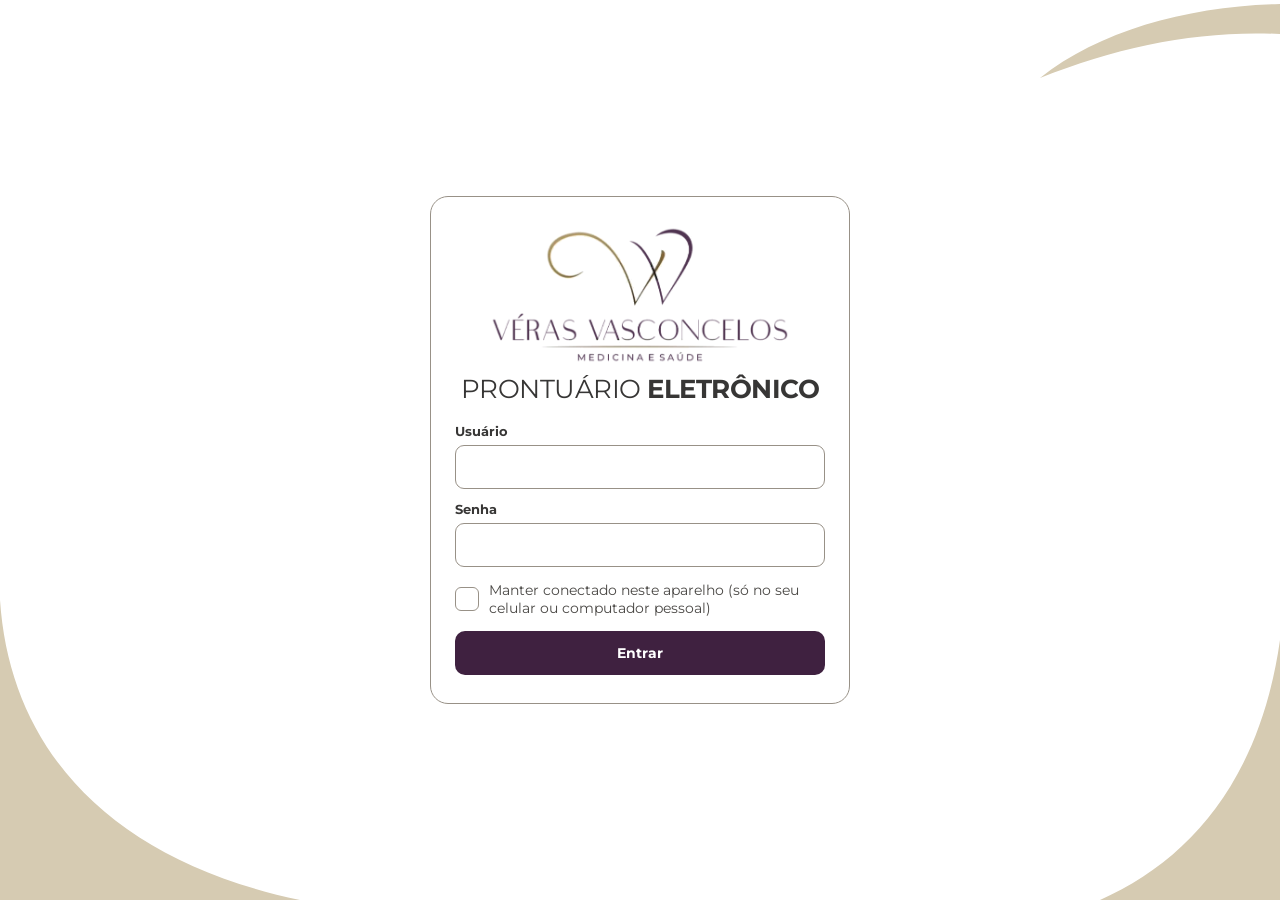
==== commit d49505b6: "PDF do prontuário com fotos, simulador no menu e preço de produtos - Botão "Baixar PDF do prontuário" ====
--- a/prontuario/index.html
+++ b/prontuario/index.html
@@ -74,6 +74,8 @@
           <svg class="icone" viewBox="0 0 24 24" fill="none" stroke="currentColor" stroke-width="1.8" stroke-linecap="round"><circle cx="12" cy="8" r="4"/><path d="M4 21c1.5-4 4.5-6 8-6s6.5 2 8 6"/></svg>Pacientes</a>
         <a href="#/financeiro" data-menu="financeiro">
           <svg class="icone" viewBox="0 0 24 24" fill="none" stroke="currentColor" stroke-width="1.8" stroke-linecap="round"><rect x="3" y="6" width="18" height="13" rx="2"/><path d="M3 10h18M7 15h3"/></svg>Financeiro</a>
+        <a href="#/simulador" data-menu="simulador">
+          <svg class="icone" viewBox="0 0 24 24" fill="none" stroke="currentColor" stroke-width="1.8" stroke-linecap="round"><rect x="5" y="3" width="14" height="18" rx="2"/><path d="M8 7h8M8 12h.01M12 12h.01M16 12h.01M8 16h.01M12 16h.01M16 16h.01"/></svg>Simulador</a>
         <a href="#/materiais" data-menu="materiais">
           <svg class="icone" viewBox="0 0 24 24" fill="none" stroke="currentColor" stroke-width="1.8" stroke-linecap="round"><rect x="3" y="8" width="18" height="8" rx="4" transform="rotate(-45 12 12)"/><path d="M10 10h.01M14 14h.01M12 12h.01"/></svg>Materiais</a>
         <a href="#/backup" data-menu="backup">
--- a/prontuario/style.css
+++ b/prontuario/style.css
@@ -22,7 +22,7 @@
   --perigo-fundo: #F7EAE8;
   --raio: 14px;
   --fonte: "Montserrat", system-ui, -apple-system, "Segoe UI", sans-serif;
-  --topo: 72px;
+  --topo: 96px;
   --menu-baixo: 0px;
 }
 
@@ -53,7 +53,7 @@
 /* ---------- Entrada (login) ---------- */
 .tela-centro { min-height: 100vh; min-height: 100dvh; display: grid; place-items: center; padding: 24px 16px; }
 .folha-login { width: 100%; max-width: 420px; background: var(--branco); border: 1.6px solid var(--borda); border-radius: 18px; padding: 28px 24px; }
-.logo-login { display: block; width: 240px; max-width: 80%; margin: 0 auto 6px; }
+.logo-login { display: block; width: 300px; max-width: 86%; margin: 0 auto 10px; }
 .folha-login .titulo-ficha { text-align: center; margin: 4px 0 18px; }
 .centro { text-align: center; }
 
@@ -64,7 +64,7 @@
   background: var(--branco); border-bottom: 1.6px solid var(--bege);
 }
 .marca { display: flex; align-items: center; flex: none; }
-.marca img { height: 54px; width: auto; display: block; }
+.marca img { height: 78px; width: auto; display: block; }
 .menu-principal { display: flex; gap: 6px; margin-left: auto; }
 .menu-principal a {
   display: flex; align-items: center; gap: 6px; padding: 7px 12px; border-radius: 8px;
@@ -89,8 +89,8 @@
 .menu-usuario-itens button:hover { background: var(--bege-claro); }
 
 @media (max-width: 760px) {
-  :root { --topo: 60px; --menu-baixo: calc(64px + env(safe-area-inset-bottom)); }
-  .marca img { height: 44px; }
+  :root { --topo: 76px; --menu-baixo: calc(64px + env(safe-area-inset-bottom)); }
+  .marca img { height: 62px; }
   .menu-principal {
     position: fixed; left: 0; right: 0; bottom: 0; z-index: 30; height: var(--menu-baixo);
     padding: 6px 6px env(safe-area-inset-bottom); gap: 4px; justify-content: space-around;
@@ -406,3 +406,32 @@
 .aviso-info { background: var(--dourado); }
 
 @media print { .topo, .menu-principal, .barra-salvar, .aviso, .enfeite { display: none !important; } }
+
+/* ---------- Pé diabético ---------- */
+.pd-bloco { margin-top: 18px; }
+.botao-pd { width: 100%; justify-content: center; }
+.pd-corpo { margin-top: 16px; padding: 18px; border: 1.6px dashed var(--dourado); border-radius: 18px; background: #FDFBF7; }
+.pd-corpo .folha > .titulo-ficha { margin-bottom: 12px; }
+.pd-quadro { margin-top: 18px; }
+.pd-resultado { display: grid; gap: 8px; }
+.pd-linha { display: grid; grid-template-columns: minmax(140px, 1fr) auto; gap: 2px 12px; padding: 6px 0; border-bottom: 1.6px solid var(--linha); }
+.pd-linha span { color: var(--texto); }
+.pd-linha b { color: var(--ameixa); text-align: right; }
+.pd-linha small { grid-column: 1 / -1; color: var(--suave); font-size: .78rem; }
+.pd-alerta { background: var(--perigo-fundo); color: var(--perigo); font-weight: 700; font-size: .86rem; padding: 8px 12px; border-radius: 8px; margin: 0; }
+.pd-fonte { font-size: .74rem; color: var(--suave); margin: 4px 0 0; }
+
+/* Readmissão e episódios */
+.aviso-ficha { background: var(--bege-claro); border-left: 4px solid var(--dourado); padding: 10px 14px; border-radius: 8px; font-size: .9rem; margin: 0; }
+.acoes-linha { display: flex; gap: 14px; flex: none; }
+.tabela-ficha tr.linha-episodio td { background: var(--bege-claro); font-weight: 700; font-size: .8rem; color: var(--ameixa); text-transform: uppercase; letter-spacing: .03em; }
+
+/* Simulador */
+.sim-grade { grid-template-columns: repeat(2, minmax(0, 1fr)); margin-top: 12px; }
+.sim-grade .medida label { white-space: normal; }
+.sim-form > .medida { margin-top: 4px; }
+.sim-config { border: 1.6px solid var(--borda); border-radius: var(--raio); padding: 12px 16px; background: var(--branco); }
+.sim-config summary { cursor: pointer; font-weight: 700; color: var(--grafite); }
+.sim-config .rolagem { margin-top: 12px; }
+.sim-taxa { width: 90px; min-height: 36px; padding: 4px 8px; text-align: right; display: inline-block; }
+.tabela-ficha tr.total-linha td { background: var(--bege-claro); }
